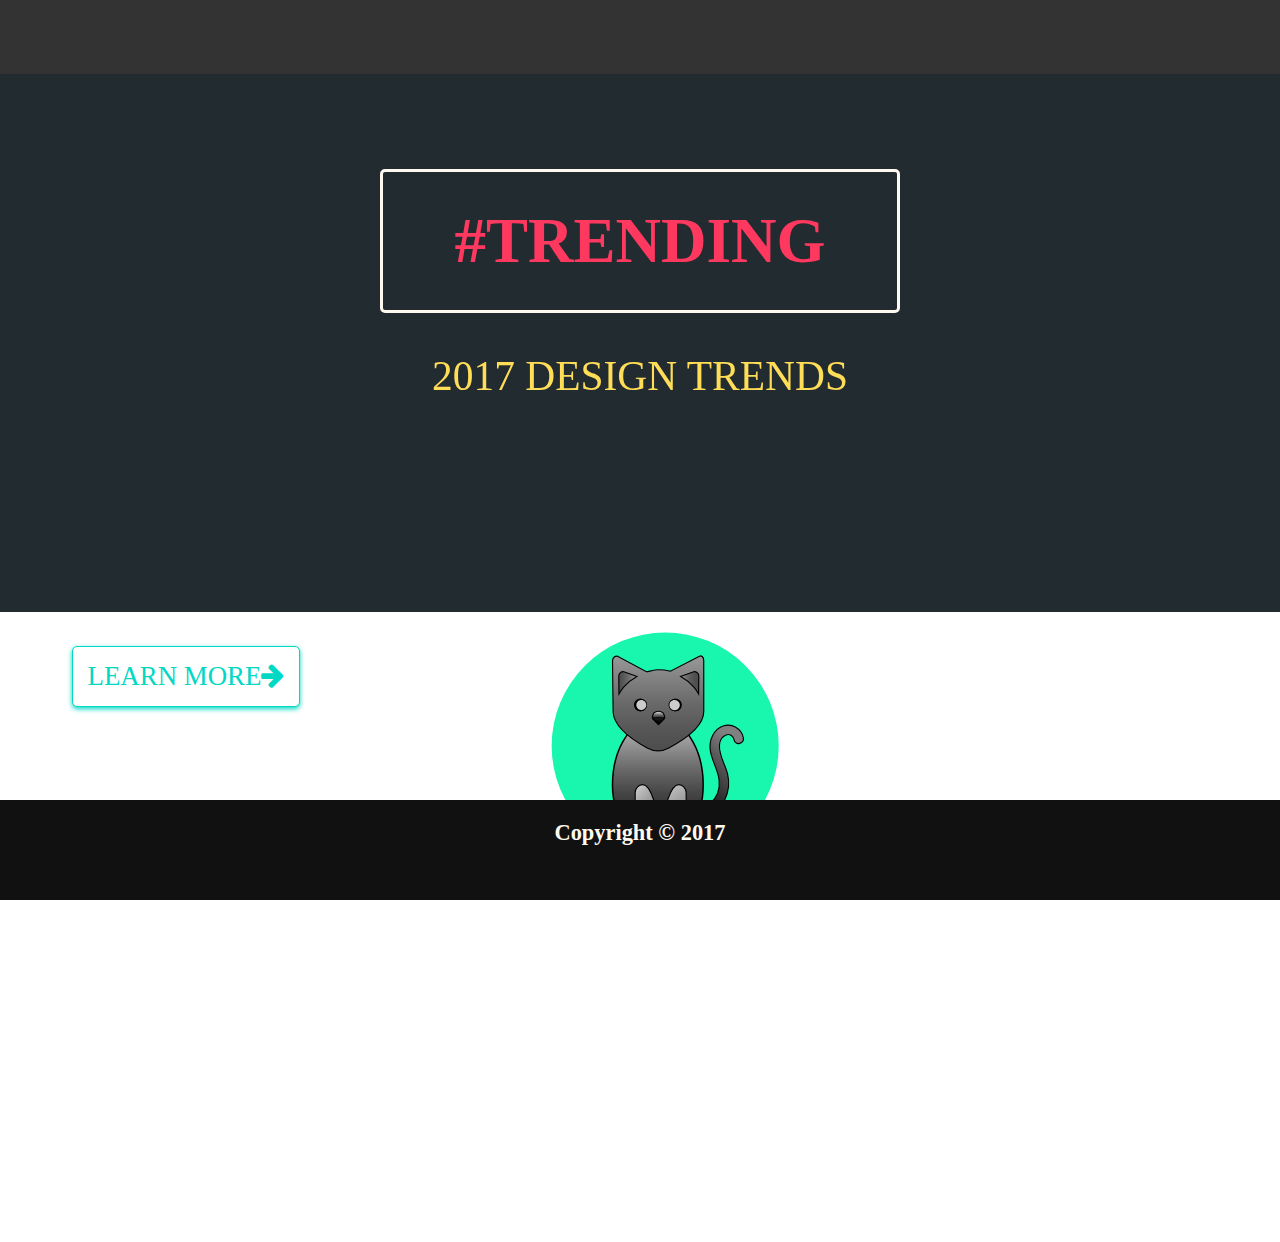
==== index1.html @ 772eaa4a "add" ====
<!DOCTYPE html>
<html lang="en">
<head>
    <meta charset="UTF-8">
    <title>Cassini - Jumotron</title>
    <meta name="description" content="">
    <meta name="author" content="">
    <meta name="viewport" content="width=device-width, initial-scale=1">
      <!-- Cassini Core/Jumbotron CSS -->
    <link rel="stylesheet" href="./css/cassiniJumbotron.css">
    <link rel="stylesheet" href="./css/styles.css">
    <script src="https://code.jquery.com/jquery-3.2.1.min.js"></script>
    <script src="js/responsive_nav.js"></script>
    <script src="js/sticky_nav.js"></script>
</head>
<body>

<!-----CASSINI JUMBOTRON HEADING------>
<div class="grid">
<div class="jumbotron-container">
<div class="cassini-jumbotron">
<h1>#trending</h1>
<p>2017 Design Trends</p>

</div>
</div>
<!-----END CASSINI JUMBOTRON HEADING------>

<!-----CASSINI JUMBOTRON CONTENT------>
<div class="jumbo-wrapper">
<div class="jumbo-content">
  <p><a class="btn_jumbo" href="index.html">Learn more<i class="fa fa-arrow-right" aria-hidden="true"></i></a></p>
</div> 
</div>
</div> 
</div>
<div class="grid">
<footer class="jumbotron-footer">
<p>Copyright &copy; 2017 </p>
</footer>   
</div>
</div>    
</body>
</html>
---- css/cassiniJumbotron.css ----
/* TABLE OF CONTENTS---
FORM
HELPER CLASSES
JUMBOTRON
CASSINI TOOLTIP
FONT AWESOME
----------------*/


/**********************************\
        Grid Styling Start
\**********************************/


html{
    box-sizing: border-box;
}
*,
*:before,
*:after{
    box-sizing: inherit;
}

a{
    text-decoration:none;

}


/* grid base size */
.grid{
    max-width: 100%;
    margin-right: auto;
    margin-left: auto;
}

/* column base styling */
.grid-element{
    margin-right: 10px;
    margin-left: 10px;
    margin-top: 10px;
    float: left;
    padding: 15px;
    width: calc((100% - 20px * 1) / 1);
}

.grid-element:last-child{
    margin-right: 10px;
    float:right;
}
.grid:after{
    display:table;
    clear: both;
    content: '';
}
.one-col-grid .grid-element,
.two-col-grid .grid-element,
.three-col-grid .grid-element,
.four-col-grid .grid-element,
.five-col-grid .grid-element,
.six-col-grid .grid-element,
.seven-col-grid .grid-element,
.eight-col-grid .grid-element,
.nine-col-grid .grid-element,
.ten-col-grid .grid-element,
.eleven-col-grid .grid-element,
.twelve-col-grid .grid-element{
    width: calc((100% - 20px * 1) / 1);
}
/*span shared styling*/
.span-1,
.span-2,
.span-3,
.span-4,
.span-5,
.span-6,
.span-7,
.span-8,
.span-9,
.span-10,
.span-11,
.span-12{
    margin-right: 2px;
    margin-left: 5px;
    margin-top: 10px;
    float:left;
}


.span-1{
    width: 7.1%;

}
.span-2{
    width: 15.4%;
}
.span-3{
    width: 23.8%;

}
.span-4{
    width: 32.1%;
}
.span-5{
    width:40.4% ;
}
.span-6{
    width: 48.8%;
}
.span-7{
    width: 57.1%;
}
.span-8{
    width: 65.4%;
}
.span-9{
    width: 73.8%;
}
.span-10{
    width: 82.1%;
}
.span-11{
    width: 90.4%;
}
.span-12{
    width: 98.8%;
}


/* medium phone device */
@media screen and (min-width: 480px ){
    .one-col-grid .grid-element{
        width: calc((100% - 20px * 1) / 1);

    }

    .two-col-grid .grid-element{
        width: calc((100% - 20px * 2) / 2);

    }
    .three-col-grid .grid-element,
    .four-col-grid .grid-element,
    .five-col-grid .grid-element,
    .six-col-grid .grid-element,
    .seven-col-grid .grid-element,
    .eight-col-grid .grid-element,
    .nine-col-grid .grid-element,
    .ten-col-grid .grid-element,
    .eleven-col-grid .grid-element,
    .twelve-col-grid .grid-element
    {
        width: calc((100% - 20px * 3) / 3);
    }

}

 /*tablet/ phone landscape */
@media screen and (min-width: 720px ) {
    .one-col-grid .grid-element {
        width: calc((100% - 20px * 1) / 1);

    }

    .two-col-grid .grid-element {
        width: calc((100% - 20px * 2) / 2);

    }

    .three-col-grid .grid-element {
        width: calc((100% - 20px * 3) / 3);
    }

    .four-col-grid .grid-element {
        width: calc((100% - 20px * 4) / 4);
    }

    .five-col-grid .grid-element {
        width: calc((100% - 20px * 5) / 5);
    }

    .six-col-grid .grid-element,
    .seven-col-grid .grid-element,
    .eight-col-grid .grid-element,
    .nine-col-grid .grid-element,
    .ten-col-grid .grid-element,
    .eleven-col-grid .grid-element,
    .twelve-col-grid .grid-element {
        width: calc((100% - 20px * 6) / 6);
    }
}


/*Laptop/ tablet landscape */
@media screen and (min-width: 1024px ){
    .one-col-grid .grid-element{
        width: calc((100% - 20px * 1) / 1);
    }
    .two-col-grid .grid-element{
        width: calc((100% - 20px * 2) / 2);
    }
    .three-col-grid .grid-element{
        width: calc((100% - 20px * 3) / 3);
    }
    .four-col-grid .grid-element{
        width: calc((100% - 20px * 4) / 4);
    }
    .five-col-grid .grid-element{
        width: calc((100% - 20px * 5) / 5);
    }
    .six-col-grid .grid-element{
        width: calc((100% - 20px * 6) / 6);
    }
    .seven-col-grid .grid-element{
        width: calc((100% - 20px * 7) / 7);
    }
    .eight-col-grid .grid-element{
        width: calc((100% - 20px * 8) / 8);
    }
    .nine-col-grid .grid-element,
    .ten-col-grid .grid-element,
    .eleven-col-grid .grid-element,
    .twelve-col-grid .grid-element
    {
        width: calc((100% - 20px * 9) / 9);
    }
}

/* desktop */
@media screen and (min-width: 1200px ){
    .one-col-grid .grid-element{
        width: calc((100% - 20px * 1) / 1);
    }
    .two-col-grid .grid-element{
        width: calc((100% - 20px * 2) / 2);
    }
    .three-col-grid .grid-element{
        width: calc((100% - 20px * 3) / 3);
    }
    .four-col-grid .grid-element{
        width: calc((100% - 20px * 4) / 4);
    }
    .five-col-grid .grid-element{
        width: calc((100% - 20px * 5) / 5);
    }
    .six-col-grid .grid-element{
        width: calc((100% - 20px * 6) / 6);
    }
    .seven-col-grid .grid-element{
        width: calc((100% - 20px * 7) / 7);
    }
    .eight-col-grid .grid-element{
        width: calc((100% - 20px * 8) / 8);
    }
    .nine-col-grid .grid-element{
        width: calc((100% - 20px * 9) / 9);
    }
    .ten-col-grid .grid-element{
        width: calc((100% - 20px * 10) / 10);
    }
    .eleven-col-grid .grid-element{
        width: calc((100% - 20px * 11) / 11);
    }
    .twelve-col-grid .grid-element{
        width: calc((100% - 20px * 12) / 12);
    }
}
/************************************\

          CSS Components Styling
          -Navigation

\************************************/




/************************************\
      ***Navigation Styling***
\************************************/
.nav-bar {
    height: 60px;
    width: 100%;
    overflow:hidden;
}
.responsive-logo{
    left: 0;
    position:relative;
    max-width: 100px;
    max-height: 50px;
    margin: 5px 10px 0 10px;
    float:left;

}
.nav-bar > ul{
    height:inherit;
    width: 100%;
    background-color: rgba(255, 255, 255, .8);
    box-shadow: 0px 1px 15px  1px #c9c9c9;


}

.nav-bar > ul > li > a{
    padding: 20px 15px;

}
.nav-bar > ul > li > a{
    color: #333;
    display:block;
}
.nav-bar > ul > li:hover{
    background-color: rgba(201, 201, 201, .8) !important;
    color: #333;

    margin-top: 0;

}
/*hide icon for desktop view*/
.nav-bar a.icon {
    display:none;
}
/*styling for fixed nav*/
.fixed-nav{
    display:block;
    position:fixed;
    top: 0;
    width: 100%;
}
/*center horizontal navigation*/
.nav-bar > ul.center{
    text-align: center;

}
.nav-bar > ul.center > li{
    float: none;


}
.nav-bar > ul.center > li > a{
    display:inline-block;
    padding: 15px ;

}
/**dropdown**/
.dropdown-content {
    display: none;
    position: absolute;
    background-color:inherit;
    min-width: 160px;
    box-shadow: 0px 8px 16px 0px rgba(0,0,0,0.2);
    z-index: 100;
}

.dropdown-content a {
    float: none;
    color: black;
    padding: 10px 15px;
    text-decoration: none;
    display: block !important;
    text-align: left;
}

.dropdown-content a:hover {
    background-color: #fff;
}

.dropdown:hover .dropdown-content {
    display: block;
}
/****dropdown8***/



/**** Dark Theme Option ***/
.nav-bar > ul.dark > li > a{
    color: #fff;
}

.nav-bar > ul.dark {
    background-color: rgba(51, 51, 51, 0.8);
}
.nav-bar > ul.dark > li:hover {
    background-color: rgba(0, 0, 0, 0.7);
    color: #888888;
}
.nav-bar > ul.dark > li > .dropdown-content a:hover {
    background-color: rgba(51, 51, 51, 0.8);
}
.nav-bar > ul.dark > li > .dropdown-content a {

    color: #fff;
}

/**** Neon theme option ****/
.nav-bar > ul.neon > li > a{
    color: #fff;
}
.nav-bar > ul.neon {
    background-color: rgba(103, 200, 255, 0.8);
    box-shadow: 0px 1px 15px  1px #e2e;
}
.nav-bar > ul.neon > li:hover {
    background-color: rgba(238, 34, 238, 0.9);
    box-shadow: 0px 10px 15px  1px #67C8FF;
}

.neon .dropdown-content a{
    background-color: #red;
    color: #fff;
}
.neon .dropdown-content a:hover{
    background-color: rgba(103, 200, 255, 1);
}
/*left horizontal navigation*/
.nav-bar > ul > li
{

    display:inline-block;
    float:left;
}


@media screen and (max-width: 780px) {
    .nav-bar > ul > li{display: none;}
    .nav-bar a.icon{
        display: block;
        position: absolute;
        top:0;
        right:1.4em;
        padding: 15px 15px 0 0;
        font-size: 1.5em;
        color: #373838;
    }
    /*styling for mobile dark theme */
    .nav-bar .dark a.icon{
        color: #c9c9c9;
    }
    /*styling for neon theme*/
    .nav-bar .neon a.icon{
        color:red;

    }
}
@media screen and (max-width: 780px) {

    body{
        margin-top: 3em;
    }
    /*fixed menu for mobile*/
    .nav-bar{
        position:fixed;
        width:100%;
        top:0;
    }

    .nav-bar.responsive {overflow:visible;}
    .nav-bar.responsive a.icon {
        position: absolute;
        right: 1.4em;
        top: 0;
    }
    .nav-bar > ul > li{
        width: 100%;
    }
    .nav-bar.responsive > ul > li {
        background-color: inherit;
        float: left;
        display: block;
        text-align: left;
    }
    .responsive .dropdown-content{
        margin-left: 10em;
        margin-top: -3.1em;
    }
}

/*-------------FORMS--------------------------------*/
@font-face {
font-family: 'Roboto';
font-style: normal;
font-weight: 400;
src: local('Roboto'), local('Roboto-Regular'), url(https://fonts.gstatic.com/s/roboto/v16/ek4gzZ-GeXAPcSbHtCeQI_esZW2xOQ-xsNqO47m55DA.woff2) format('woff2');
unicode-range: U+0460-052F, U+20B4, U+2DE0-2DFF, U+A640-A69F;
}

body {
font-family: 'Roboto', sans-serif;
margin: 0;
padding-bottom: 30px;
}

/*-----Form Elements------*/
fieldset {
  display: block;
  min-width: 0;
  padding: 1.25em 2em;
  margin: 3em 0 2em;
  border: 0;
  background-color: #f7f7f7;
  border: 0.1em solid #d1d1d1;
  border-radius: 4px;
}

fieldset[disabled] {
  background-color: #e0dcdc;
  opacity: 1;
}
legend {
    display: block;
    font-weight: 700;
    color: #373838;
    font-size: 1.15em;
}
label {
    font-weight: 600;
    display: inline-block;
    margin:0 0 0.25em;
    vertical-align: middle;
    cursor: pointer;
    color: #373838;
}

.label-inline {
    text-align: right;
    padding: 0.6em .5em;
    margin-bottom: 1em;
    display: inline-block;
}

input[type="text"],
input[type="email"],
input[type="tel"],
input[type="password"],
input[type="number"],
input[type="search"],
input[type="color"],
input[type="date"],
input[type="datetime-local"],
input[type="month"],
input[type="time"],
input[type="date"],
input[type="url"],
select {
    display: inline-block;
    height: 45px;
    vertical-align: middle;
    background-color: transparent;
    border: 1px solid #c9c9c9;
    border-radius: 5px;
    box-shadow: 0px 1.5px 1.5px #d6d4d4;
    padding: .95em;
    margin-bottom: 1em;
    font-size: 0.85em;
}

option {
    font-weight: normal;
    font-family: inherit;
    display: block;
    white-space: pre;
    min-height: 1.3em;
    padding: 1px 3px 2px;
}

textarea {
    height: 90px;
    overflow: auto;
    resize: none;
    max-width: none;
    background-color: transparent;
    border: 1px solid #c9c9c9;
    border-radius: 5px;
    box-shadow: 0px 1.5px 1.5px #d6d4d4;
}
textarea.resize {
    resize: both;
}

textarea.sm {
    height: 65px;
    padding: .75em;
}

input[type="text"].sm,
input[type="email"].sm,
input[type="tel"].sm,
input[type="password"].sm,
input[type="number"].sm,
input[type="search"].sm,
input[type="color"].sm,
input[type="date"].sm,
input[type="datetime-local"].sm,
input[type="month"].sm,
input[type="time"].sm,
input[type="date"].sm,
input[type="url"].sm,
select.sm {
    height: 38px;
    padding: .75em;
}

input[type="text"]:focus,input[type="text"]:hover,
input[type="email"]:focus,input[type="email"]:hover,
input[type="tel"]:focus,input[type="tel"]:hover,
input[type="password"]:focus,input[type="password"]:hover,
input[type="number"]:focus,input[type="number"]:hover,
input[type="search"]:focus,input[type="search"]:hover,
input[type="color"]:focus,input[type="color"]:hover,
input[type="date"]:focus,input[type="date"]:hover,
input[type="datetime-local"]:focus,input[type="datetime-local"]:hover,
input[type="month"]:focus,input[type="month"]:hover,
input[type="time"]:focus,input[type="time"]:hover,
input[type="date"]:focus,input[type="date"]:hover,
input[type="url"]:focus,input[type="url"]:hover,
textarea:focus,textarea:hover,
select:focus,select:hover {
  border: 1.15px solid #02d8c3;
  box-shadow: 0px 1px 1px #02d8c3;
}

/*----Checkbox and Radio Buttons-----*/
.check-group {
  margin-bottom: 0.5em;
}
input[type=checkbox] {
    box-sizing: content-box;
}
input[type=checkbox],
input[type=radio]{
  width     : 3em;
  margin    : 0;
  padding   : 0;
  font-size : 1em;
  opacity   : 0;
}

input[type=checkbox]: + label,
input[type=radio   ]: + label{
  display      : inline-block;
  line-height  : 1.5em;
}

input[type=checkbox] + label > span,
input[type=radio   ] + label > span{
  display          : inline-block;
  width            : 1.5em;
  height           : 1.5em;
  margin           : 0.25em 0.5em 0.15em 0.15em;
  border           : 0.0625em solid #a5a5a5;
  border-radius    : 0.25em;
  background       : #eee;
  background-image : linear-gradient(rgb(240,240,240),rgb(224,224,224));
  vertical-align   : middle;
}

input[type=checkbox]:checked + label > span,
input[type=radio   ]:checked + label > span{
  background-image :         linear-gradient(rgb(224,224,224),rgb(240,240,240));
}

input[type=checkbox]:checked + label > span:before{
  content     : '✓';
  display     : inline-block;
  width       : 1.35em;
  color       : #00d1b2;
  font-size   : 0.975em;
  line-height : 1.5em;
  text-align  : center;
  text-shadow : 0 0 0.082em #00d1b2;
  font-weight : 600;
}

input[type=radio]:checked +  label > span > span{
  display : inline-block;
  width: 0.95em;
  height: 0.95em;
  margin-left: 0.25em;
  margin-top: 0.25em;
  border: 0.0625em solid #00d1b2;
  border-radius: 0.125em;
  background: #02d8c3;
}

/*----End Checkbox and Radio Buttons-----*/

/*----Custom Buttons-----*/
input[type="button"].cassini-btn,
input[type="reset"].cassini-btn,
input[type="submit"].cassini-btn {
  display: inline-block;
  min-height: 40px;
  padding: 1em 2.5em;
  color: #373838;
  text-align: center;
  font-weight: 700;
  text-transform: uppercase;
  text-decoration: none;
  background:#fff;
  border:1.75px solid #02d8c3;
  box-shadow: 0px 0.75px 0.75px #02d8c3;
  border-radius:5px;
  cursor: pointer;
}

div.grid input.cassini-btn {
    margin-left: 17%;
}

input[type='file'] {
 display: block;
 margin: 0 0 1em;
 padding: 1em 0;
 font-family: inherit;
 font-size: 100%;
}

input[type="submit"].cassini-btn:hover,
input[type="submit"].cassini-btn:focus,
input[type="reset"].cassini-btn:hover,
input[type="reset"].cassini-btn:focus,
input[type="button"].cassini-btn:hover,
input[type="button"].cassini-btn:focus
{
    box-shadow: 0px 2px 5px #02d8c3;
    color: #fff;
    background: #02d8c3;
}

/*----End Custom Buttons-----*/
@media screen and (max-width: 320px ){
label {
    display: block;
    margin: 0;
    padding: 0;
    float: left;
    }
.label-inline {
        text-align: left;
    }
    
div.grid label.span-2.label-inline, label.span-1.label-inline {
        margin-top: 0;
        margin-bottom: 0;
        margin-right: 15%;
    }
fieldset, fieldset.span-7 {
        width: 100%;
    }
div.grid input.cassini-btn {
    margin-left: 3%;
}
    
input[type=checkbox], input[type=radio] {
    margin: -0.95em;
}
    
select.span-3, select.span-2.sm {
        margin-top: 0;
    }
input[type="text"],
input[type="email"],
input[type="tel"],
input[type="password"],
input[type="number"],
input[type="search"],
input[type="color"],
input[type="date"],
input[type="datetime-local"],
input[type="month"],
input[type="time"],
input[type="date"],
input[type="url"],
select { 
    display: block;
    width: 100%;
    margin-top: 0;
    }
select.span-3 {
        width: 100%;
    }
select.span-2 {
        width: 80%;
    }
textarea.span-3 {
width: 100%;
}
textarea.sm {
width: 80%;
}
textarea.resize {
width: 80%;
}
div.span-2  {
  width: 45%;
}
input[type=checkbox]: + label,
input[type=radio   ]: + label{
  line-height: 1em;
}
div.span-2 input[type=checkbox] + label > span, input[type=radio ] + label > span {
   width: 1.85em;
   height: 1.85em;
}

div.span-2 input[type=checkbox]:checked + label > span:before {
width: 1.25em;
font-size: 1.5em;
line-height: 1.15em;
}
    
div.span-2 input[type=radio]:checked + label > span > span {
    width: 1.15em;
    height: 1.15em;
    margin-left: 0.25em;
    margin-top: 0.25em;
}

div.span-3 {
    width: 50%;
}
 
div.span-3 input[type=checkbox] + label > span,
div.span-3 input[type=radio ] + label > span {
    width: 1.5em;
    height: 1.5em;
}
div.span-3 input[type=checkbox]:checked + label > span:before{
    font-size: 1.25em;
    line-height: 1em;
    }
    
div.span-3 input[type=radio]:checked + label > span > span {
    width: 1em;
    height: 1em;
    margin-left: 0.25em;
    margin-top: 0.25em;
}
    
div.span-1 {
        width: 95%;
    }
div.grid div.span-1 input.cassini-btn {
            margin-left: 28%;
    }
    
}


@media screen and (max-width: 480px ){
input[type=checkbox], input[type=radio] {
    margin: -0.65em;
} 
div.grid input.span-4 {
    width: 70%;
}
div.grid input.span-2.sm {
    width: 60%;
    margin-left: -6%;
}
div.grid input.span-2 {
    width: 68%;
}
div.grid label.span-2.label-inline {
  margin-right: 5%;      
}
div.grid label.span-1.label-inline {
  margin-right: 8%;      
}

fieldset.span-7 {
    width: 100%;
}
fieldset.span-7 label.span-2.label-inline {
    margin-left: -5%;
     margin-right: 8%;
}


div.grid input.cassini-btn {
margin-left: 20%;
}
select.span-3 {
        width: 72%;
    }
select.span-2,  textarea.span-3 {
    width: 65%;
    margin-right: 2%;
    }
textarea.span-3 {
      margin-left: 3%;  
    }
textarea.sm, textarea.resize {
    width: 50%;
    margin-left: 13.5%;
    }
    
div.span-2  {
  width: 45%;
}
    
div.span-2 input[type=checkbox] + label > span, input[type=radio ] + label > span {
   width: 1.85em;
   height: 1.85em;
}

div.span-2 input[type=checkbox]:checked + label > span:before {
width: 1.25em;
font-size: 1.5em;
line-height: 1.15em;
}

div.span-2 input[type=radio]:checked + label > span > span {
    width: 1.15em;
    height: 1.15em;
    margin-left: 0.25em;
    margin-top: 0.25em;
}

div.span-3 {
    width: 95%;
}
div.span-3 input[type=checkbox] + label > span,
div.span-3 input[type=radio ] + label > span {
    width: 1.5em;
    height: 1.5em;
}
div.span-3 input[type=checkbox]:checked + label > span:before{
    font-size: 1.25em;
    line-height: 1em;
    }
div.span-3 input[type=radio]:checked + label > span > span {
    width: 0.95em;
    height: 0.95em;
    margin-left: 0.25em;
    margin-top: 0.25em;
}

div.span-1 {
        width: 100%;
}
div.grid div.span-1 input.cassini-btn {
            margin-left: 30%;
}
    
}

@media screen and (max-width: 768px ) {
div.grid input.span-4 {
        width: 75%;
}
div.grid input.span-2.sm {
        width: 35%;
}
div.grid input.span-2 {
      width: 28%;  
}
fieldset.span-7 {
        width: 90%;
}
select.span-3 {
        width: 70%;
    }
select.span-2 {
        width: 50%;
    }
textarea.span-3 {
width: 55%;
}
textarea.sm, textarea.resize {
width: 35%;
}
div.span-3 {
width: 95%;
}
div.span-3 input[type=checkbox] + label > span,
div.span-3 input[type=radio ] + label > span {
    width: 1.5em;
    height: 1.5em;
}
div.span-3 input[type=checkbox]:checked + label > span:before{
    font-size: 1.25em;
    line-height: 1em;
    }
div.span-3 input[type=radio]:checked + label > span > span {
    width: 0.95em;
    height: 0.95em;
    margin-left: 0.25em;
    margin-top: 0.25em;
}
div.span-1 {
        margin-right: 12%;
    }
   
}
/*Laptop/ tablet landscape */
@media screen and (max-width: 1024px ){
div.span-1 {
        margin-right: 12%;
}
div.span-3 {
width: 95%;
}
div.span-3 input[type=checkbox] + label > span,
div.span-3 input[type=radio ] + label > span {
    width: 1.5em;
    height: 1.5em;
}
div.span-3 input[type=checkbox]:checked + label > span:before{
    font-size: 1.25em;
    line-height: 1em;
    }
div.span-3 input[type=radio]:checked + label > span > span {
    width: 0.95em;
    height: 0.95em;
    margin-left: 0.25em;
    margin-top: 0.25em;
}
   
}

@media screen and (max-width: 1280px ){
    
div.span-1 {
        margin-right: 12%;
    }  
div.span-3 {
width: 95%;
}
div.span-3 input[type=checkbox] + label > span,
div.span-3 input[type=radio ] + label > span {
    width: 1.5em;
    height: 1.5em;
}
div.span-3 input[type=checkbox]:checked + label > span:before{
    font-size: 1.25em;
    line-height: 1em;
    }
div.span-3 input[type=radio]:checked + label > span > span {
    width: 0.95em;
    height: 0.95em;
    margin-left: 0.25em;
    margin-top: 0.25em;
} 
    
}

/*-------------END MEDIA QUERIES--------------*/

/*----------HELPER CLASSES---------*/

.full-width  { 
    width: 100%; 
}
.full-height { 
    height: 100%; 
}

/*Float Classes*/
.float-left {
    float: left;
}

.float-right {
    float: left;
}

 .no-float{
    float: none;
}

/* Font Style Classes */
.text-bold {
    font-weight: bold; 
}
.text-regular {
    font-weight: normal;
}
.text-italic {
    font-style: italic;
}

/*Visibility Classes */
.element-hide {
    display: none;
}
.element-show {
    display: block;
}

/*List Class */
.list-none {
    padding: 0;
    list-style: none;
}

/*-------IMAGES------*/
.responsive-img {
    max-width:100%;
    height:auto;
}
img {
  border: 0;
  vertical-align: middle;
  display: inline-block;
}

/*----No-print Class----*/
.no-print {
    display: none;
}

/*-------END HELPER CLASSES ------------*/

/*------------CSS COMPONENT-------------*/

/*-------CASSINI - JUMBOTRON-------*/
.jumbo-nav {
    border-bottom: none;
    z-index: 4;
    position: fixed;
    overflow: visible;
}
.jumbotron-container {
  width: 100%;
  height: 60%;
  z-index: 1;
  overflow: hidden;
  top: 73.5px;
  left: 0;
  position: fixed;
  color: #eee;
  background-color: #222B30;
  box-shadow:  0 8px 6px -6px #ff3860;
}
.cassini-jumbotron {
    padding-top: 48px;
    padding-bottom: 48px;
    padding-right: 60px;
    padding-left: 60px;
    width: 50%;
    height: 50%;
    margin: 0 auto;
    position: absolute;
    top: 5px; 
    left: 0; 
    bottom: 0; 
    right: 0;
    text-align: center;
    text-transform: uppercase; 
}
.cassini-jumbotron h1 {
    color: #ff3860;
    font-size: 63px;
    font-weight: 700;
    border: 3px solid #fffaf0;
    padding: 0.6em 0.005em;
    border-radius: 5px;
    line-height: 1em;
  }
.cassini-jumbotron h1:hover {
box-shadow:  0 3px 3px 3px #02d8c3;
}
.cassini-jumbotron p {
  color: #ffdd57;
  margin-bottom: 1em;
  font-size: 1.85em;
  line-height: 1em;
  font-weight: 300;
  text-align: center;
}

.btn_jumbo {
    font-size: 1.2em;
    color: #02d8c3;
    font-weight: 500;
    display:inline-block;
    border:1px solid #02d8c3;
    border-radius:5px;
    background:#fff;
    box-shadow: 0 2px 5px #02d8c3;
    text-transform:uppercase;
    padding: 0.525em;
    text-align:center;
    cursor:pointer;
    text-decoration:none;
}

.btn_jumbo:hover,
.btn_jumbo:focus {
    color: #fff;
    background: #02d8c3;
    box-shadow: 1px 3px 5px #02d8c3;
}
.jumbo-wrapper {
    position: absolute;
    top: 68%;
    width: 100%;
    min-height: 70%;
    z-index: 2;
    background: white;
}

.jumbo-content {
    margin-left: 50px;
    padding: 0.5em 1em 1em;
}

.jumbo-content h2, .jumbo-content h3 {
    text-align: center;
}
.jumbo-content h2 {
    font-size: 2em;
}

.jumbo-content h3 {
    font-size: 1.5em;
}
.jumbo-wrapper input {
    text-align: center;
    margin-left: 35%;
    padding: 2.5em;
}

footer.jumbotron-footer {
    min-height: 50px;
    background: #111;
    z-index: 3;
    position: fixed;
    bottom: 0;
    width: 100%;
}
footer.jumbotron-footer p {
    margin-top: 20px;
    color: #fffaf0;
    text-align: center;
}

@media screen and (max-width: 320px) {
.jumbotron-container {
        height: 48%;
    }
.cassini-jumbotron {
    padding-top: 8px;
}
.cassini-jumbotron h1 { 
    box-sizing: border-box;
    border: none;
    margin-left: -78px;
    margin-top: 0;
    line-height: 0.25em;
    margin-bottom: 0;
    font-size: 45px;
}
.cassini-jumbotron p {
    font-size: 15px;
    margin: 0 -105px 15px;
}
.cassini-jumbotron a.btn_jumbo {
   width: 75%;
    padding: 7%;
}
.jumbo-wrapper {
         margin-bottom: 15%;
    }
.jumbo-content {
        margin-top: -15%;
    }
.jumbo-content h2 {
    font-size: 1.17em;
    margin-left: -22.55%;
}
.jumbo-content .span-4 {
    margin-top: -5%;
        margin-left: -15%;
        width: 100%;
}
.jumbo-content h3 {
    font-size: 1.15em;
}
}

@media screen and (max-width: 480px) {
.jumbotron-container {
    height: 55%;
} 
.cassini-jumbotron {
    padding-top: 2px;
}
.cassini-jumbotron h1 {
    margin-left: -28px;
    line-height: 1.55em;
    margin-bottom: 0;
    font-size: 35px;
    box-sizing: border-box;
}

.cassini-jumbotron p {
   font-size: 28px;
    margin: 15px -135px 10px;
}
.cassini-jumbotron a.btn_jumbo {
   width: 90%;
}
.jumbo-wrapper {
         margin-bottom: 10%;
}
.jumbo-content {
    margin-top: -5%;
}
.jumbo-content h2 {
    font-size: 1.75em;
    margin-left: -14%;
}
.jumbo-content .span-4 {
    margin-left: -8%;
    width: 95%;
}
    
}

@media screen and (max-width: 768px) {
  .cassini-jumbotron p {
   font-size: 28px;
   margin: 15px -135px 10px;
} 
.jumbo-content h3 {
    font-size: 1.25em;
}    
}
/*-----------END CASSINI - JUMBOTRON--------------*/

/*------------END CSS COMPONENT-------------*/

/*------------JQUERY PLUGIN-------------*/

/*------------CASSINI - TOOLTIP--------------*/
#cassiniTooltip_wrapper {
    display: none;
    min-width: 225px;
    height: 25px;
    margin: 8px;
    background: none repeat scroll 0 0 #00d1b2;
    border-radius: 4px 4px 4px 4px;
    color: #fff;
    font-size: 1em;
    font-weight: bold;
    line-height: 1.3;
    box-shadow: 0px 1.5px 1.5px #333;
    border:solid 5px #eee;
    padding: 1.5em;
    position: absolute;
    z-index: 999;
    font-family:'Roboto', sans-serif;
}
/*------------END CASSINI - TOOLTIP--------------*/

/*------------END JQUERY PLUGIN-------------*/

/* ---------------FONTS - FONT AWESOME--------- */
@font-face {
  font-family: 'FontAwesome';
  src: url('../fonts/fontawesome-webfont.eot?v=4.7.0');
  src: url('../fonts/fontawesome-webfont.eot?#iefix&v=4.7.0') format('embedded-opentype'), url('../fonts/fontawesome-webfont.woff2?v=4.7.0') format('woff2'), url('../fonts/fontawesome-webfont.woff?v=4.7.0') format('woff'), url('../fonts/fontawesome-webfont.ttf?v=4.7.0') format('truetype'), url('../fonts/fontawesome-webfont.svg?v=4.7.0#fontawesomeregular') format('svg');
  font-weight: normal;
  font-style: normal;
}
.fa {
  display: inline-block;
  font: normal normal normal 14px/1 FontAwesome;
  font-size: inherit;
  text-rendering: auto;
  -webkit-font-smoothing: antialiased;
  -moz-osx-font-smoothing: grayscale;
}
/* makes the font 33% larger relative to the icon container */
.fa-lg {
  font-size: 1.33333333em;
  line-height: 0.75em;
  vertical-align: -15%;
}
.fa-2x {
  font-size: 2em;
}
.fa-3x {
  font-size: 3em;
}
.fa-4x {
  font-size: 4em;
}
.fa-5x {
  font-size: 5em;
}
.fa-fw {
  width: 1.28571429em;
  text-align: center;
}
.fa-ul {
  padding-left: 0;
  margin-left: 2.14285714em;
  list-style-type: none;
}
.fa-ul > li {
  position: relative;
}
.fa-li {
  position: absolute;
  left: -2.14285714em;
  width: 2.14285714em;
  top: 0.14285714em;
  text-align: center;
}
.fa-li.fa-lg {
  left: -1.85714286em;
}
.fa-border {
  padding: .2em .25em .15em;
  border: solid 0.08em #eeeeee;
  border-radius: .1em;
}
.fa-pull-left {
  float: left;
}
.fa-pull-right {
  float: right;
}
.fa.fa-pull-left {
  margin-right: .3em;
}
.fa.fa-pull-right {
  margin-left: .3em;
}
/* Deprecated as of 4.4.0 */
.pull-right {
  float: right;
}
.pull-left {
  float: left;
}
.fa.pull-left {
  margin-right: .3em;
}
.fa.pull-right {
  margin-left: .3em;
}
.fa-spin {
  -webkit-animation: fa-spin 2s infinite linear;
  animation: fa-spin 2s infinite linear;
}
.fa-pulse {
  -webkit-animation: fa-spin 1s infinite steps(8);
  animation: fa-spin 1s infinite steps(8);
}
@-webkit-keyframes fa-spin {
  0% {
    -webkit-transform: rotate(0deg);
    transform: rotate(0deg);
  }
  100% {
    -webkit-transform: rotate(359deg);
    transform: rotate(359deg);
  }
}
@keyframes fa-spin {
  0% {
    -webkit-transform: rotate(0deg);
    transform: rotate(0deg);
  }
  100% {
    -webkit-transform: rotate(359deg);
    transform: rotate(359deg);
  }
}
.fa-rotate-90 {
  -ms-filter: "progid:DXImageTransform.Microsoft.BasicImage(rotation=1)";
  -webkit-transform: rotate(90deg);
  -ms-transform: rotate(90deg);
  transform: rotate(90deg);
}
.fa-rotate-180 {
  -ms-filter: "progid:DXImageTransform.Microsoft.BasicImage(rotation=2)";
  -webkit-transform: rotate(180deg);
  -ms-transform: rotate(180deg);
  transform: rotate(180deg);
}
.fa-rotate-270 {
  -ms-filter: "progid:DXImageTransform.Microsoft.BasicImage(rotation=3)";
  -webkit-transform: rotate(270deg);
  -ms-transform: rotate(270deg);
  transform: rotate(270deg);
}
.fa-flip-horizontal {
  -ms-filter: "progid:DXImageTransform.Microsoft.BasicImage(rotation=0, mirror=1)";
  -webkit-transform: scale(-1, 1);
  -ms-transform: scale(-1, 1);
  transform: scale(-1, 1);
}
.fa-flip-vertical {
  -ms-filter: "progid:DXImageTransform.Microsoft.BasicImage(rotation=2, mirror=1)";
  -webkit-transform: scale(1, -1);
  -ms-transform: scale(1, -1);
  transform: scale(1, -1);
}
:root .fa-rotate-90,
:root .fa-rotate-180,
:root .fa-rotate-270,
:root .fa-flip-horizontal,
:root .fa-flip-vertical {
  filter: none;
}
.fa-stack {
  position: relative;
  display: inline-block;
  width: 2em;
  height: 2em;
  line-height: 2em;
  vertical-align: middle;
}
.fa-stack-1x,
.fa-stack-2x {
  position: absolute;
  left: 0;
  width: 100%;
  text-align: center;
}
.fa-stack-1x {
  line-height: inherit;
}
.fa-stack-2x {
  font-size: 2em;
}
.fa-inverse {
  color: #ffffff;
}
/* Font Awesome uses the Unicode Private Use Area (PUA) to ensure screen
   readers do not read off random characters that represent icons */
.fa-glass:before {
  content: "\f000";
}
.fa-music:before {
  content: "\f001";
}
.fa-search:before {
  content: "\f002";
}
.fa-envelope-o:before {
  content: "\f003";
}
.fa-heart:before {
  content: "\f004";
}
.fa-star:before {
  content: "\f005";
}
.fa-star-o:before {
  content: "\f006";
}
.fa-user:before {
  content: "\f007";
}
.fa-film:before {
  content: "\f008";
}
.fa-th-large:before {
  content: "\f009";
}
.fa-th:before {
  content: "\f00a";
}
.fa-th-list:before {
  content: "\f00b";
}
.fa-check:before {
  content: "\f00c";
}
.fa-remove:before,
.fa-close:before,
.fa-times:before {
  content: "\f00d";
}
.fa-search-plus:before {
  content: "\f00e";
}
.fa-search-minus:before {
  content: "\f010";
}
.fa-power-off:before {
  content: "\f011";
}
.fa-signal:before {
  content: "\f012";
}
.fa-gear:before,
.fa-cog:before {
  content: "\f013";
}
.fa-trash-o:before {
  content: "\f014";
}
.fa-home:before {
  content: "\f015";
}
.fa-file-o:before {
  content: "\f016";
}
.fa-clock-o:before {
  content: "\f017";
}
.fa-road:before {
  content: "\f018";
}
.fa-download:before {
  content: "\f019";
}
.fa-arrow-circle-o-down:before {
  content: "\f01a";
}
.fa-arrow-circle-o-up:before {
  content: "\f01b";
}
.fa-inbox:before {
  content: "\f01c";
}
.fa-play-circle-o:before {
  content: "\f01d";
}
.fa-rotate-right:before,
.fa-repeat:before {
  content: "\f01e";
}
.fa-refresh:before {
  content: "\f021";
}
.fa-list-alt:before {
  content: "\f022";
}
.fa-lock:before {
  content: "\f023";
}
.fa-flag:before {
  content: "\f024";
}
.fa-headphones:before {
  content: "\f025";
}
.fa-volume-off:before {
  content: "\f026";
}
.fa-volume-down:before {
  content: "\f027";
}
.fa-volume-up:before {
  content: "\f028";
}
.fa-qrcode:before {
  content: "\f029";
}
.fa-barcode:before {
  content: "\f02a";
}
.fa-tag:before {
  content: "\f02b";
}
.fa-tags:before {
  content: "\f02c";
}
.fa-book:before {
  content: "\f02d";
}
.fa-bookmark:before {
  content: "\f02e";
}
.fa-print:before {
  content: "\f02f";
}
.fa-camera:before {
  content: "\f030";
}
.fa-font:before {
  content: "\f031";
}
.fa-bold:before {
  content: "\f032";
}
.fa-italic:before {
  content: "\f033";
}
.fa-text-height:before {
  content: "\f034";
}
.fa-text-width:before {
  content: "\f035";
}
.fa-align-left:before {
  content: "\f036";
}
.fa-align-center:before {
  content: "\f037";
}
.fa-align-right:before {
  content: "\f038";
}
.fa-align-justify:before {
  content: "\f039";
}
.fa-list:before {
  content: "\f03a";
}
.fa-dedent:before,
.fa-outdent:before {
  content: "\f03b";
}
.fa-indent:before {
  content: "\f03c";
}
.fa-video-camera:before {
  content: "\f03d";
}
.fa-photo:before,
.fa-image:before,
.fa-picture-o:before {
  content: "\f03e";
}
.fa-pencil:before {
  content: "\f040";
}
.fa-map-marker:before {
  content: "\f041";
}
.fa-adjust:before {
  content: "\f042";
}
.fa-tint:before {
  content: "\f043";
}
.fa-edit:before,
.fa-pencil-square-o:before {
  content: "\f044";
}
.fa-share-square-o:before {
  content: "\f045";
}
.fa-check-square-o:before {
  content: "\f046";
}
.fa-arrows:before {
  content: "\f047";
}
.fa-step-backward:before {
  content: "\f048";
}
.fa-fast-backward:before {
  content: "\f049";
}
.fa-backward:before {
  content: "\f04a";
}
.fa-play:before {
  content: "\f04b";
}
.fa-pause:before {
  content: "\f04c";
}
.fa-stop:before {
  content: "\f04d";
}
.fa-forward:before {
  content: "\f04e";
}
.fa-fast-forward:before {
  content: "\f050";
}
.fa-step-forward:before {
  content: "\f051";
}
.fa-eject:before {
  content: "\f052";
}
.fa-chevron-left:before {
  content: "\f053";
}
.fa-chevron-right:before {
  content: "\f054";
}
.fa-plus-circle:before {
  content: "\f055";
}
.fa-minus-circle:before {
  content: "\f056";
}
.fa-times-circle:before {
  content: "\f057";
}
.fa-check-circle:before {
  content: "\f058";
}
.fa-question-circle:before {
  content: "\f059";
}
.fa-info-circle:before {
  content: "\f05a";
}
.fa-crosshairs:before {
  content: "\f05b";
}
.fa-times-circle-o:before {
  content: "\f05c";
}
.fa-check-circle-o:before {
  content: "\f05d";
}
.fa-ban:before {
  content: "\f05e";
}
.fa-arrow-left:before {
  content: "\f060";
}
.fa-arrow-right:before {
  content: "\f061";
}
.fa-arrow-up:before {
  content: "\f062";
}
.fa-arrow-down:before {
  content: "\f063";
}
.fa-mail-forward:before,
.fa-share:before {
  content: "\f064";
}
.fa-expand:before {
  content: "\f065";
}
.fa-compress:before {
  content: "\f066";
}
.fa-plus:before {
  content: "\f067";
}
.fa-minus:before {
  content: "\f068";
}
.fa-asterisk:before {
  content: "\f069";
}
.fa-exclamation-circle:before {
  content: "\f06a";
}
.fa-gift:before {
  content: "\f06b";
}
.fa-leaf:before {
  content: "\f06c";
}
.fa-fire:before {
  content: "\f06d";
}
.fa-eye:before {
  content: "\f06e";
}
.fa-eye-slash:before {
  content: "\f070";
}
.fa-warning:before,
.fa-exclamation-triangle:before {
  content: "\f071";
}
.fa-plane:before {
  content: "\f072";
}
.fa-calendar:before {
  content: "\f073";
}
.fa-random:before {
  content: "\f074";
}
.fa-comment:before {
  content: "\f075";
}
.fa-magnet:before {
  content: "\f076";
}
.fa-chevron-up:before {
  content: "\f077";
}
.fa-chevron-down:before {
  content: "\f078";
}
.fa-retweet:before {
  content: "\f079";
}
.fa-shopping-cart:before {
  content: "\f07a";
}
.fa-folder:before {
  content: "\f07b";
}
.fa-folder-open:before {
  content: "\f07c";
}
.fa-arrows-v:before {
  content: "\f07d";
}
.fa-arrows-h:before {
  content: "\f07e";
}
.fa-bar-chart-o:before,
.fa-bar-chart:before {
  content: "\f080";
}
.fa-twitter-square:before {
  content: "\f081";
}
.fa-facebook-square:before {
  content: "\f082";
}
.fa-camera-retro:before {
  content: "\f083";
}
.fa-key:before {
  content: "\f084";
}
.fa-gears:before,
.fa-cogs:before {
  content: "\f085";
}
.fa-comments:before {
  content: "\f086";
}
.fa-thumbs-o-up:before {
  content: "\f087";
}
.fa-thumbs-o-down:before {
  content: "\f088";
}
.fa-star-half:before {
  content: "\f089";
}
.fa-heart-o:before {
  content: "\f08a";
}
.fa-sign-out:before {
  content: "\f08b";
}
.fa-linkedin-square:before {
  content: "\f08c";
}
.fa-thumb-tack:before {
  content: "\f08d";
}
.fa-external-link:before {
  content: "\f08e";
}
.fa-sign-in:before {
  content: "\f090";
}
.fa-trophy:before {
  content: "\f091";
}
.fa-github-square:before {
  content: "\f092";
}
.fa-upload:before {
  content: "\f093";
}
.fa-lemon-o:before {
  content: "\f094";
}
.fa-phone:before {
  content: "\f095";
}
.fa-square-o:before {
  content: "\f096";
}
.fa-bookmark-o:before {
  content: "\f097";
}
.fa-phone-square:before {
  content: "\f098";
}
.fa-twitter:before {
  content: "\f099";
}
.fa-facebook-f:before,
.fa-facebook:before {
  content: "\f09a";
}
.fa-github:before {
  content: "\f09b";
}
.fa-unlock:before {
  content: "\f09c";
}
.fa-credit-card:before {
  content: "\f09d";
}
.fa-feed:before,
.fa-rss:before {
  content: "\f09e";
}
.fa-hdd-o:before {
  content: "\f0a0";
}
.fa-bullhorn:before {
  content: "\f0a1";
}
.fa-bell:before {
  content: "\f0f3";
}
.fa-certificate:before {
  content: "\f0a3";
}
.fa-hand-o-right:before {
  content: "\f0a4";
}
.fa-hand-o-left:before {
  content: "\f0a5";
}
.fa-hand-o-up:before {
  content: "\f0a6";
}
.fa-hand-o-down:before {
  content: "\f0a7";
}
.fa-arrow-circle-left:before {
  content: "\f0a8";
}
.fa-arrow-circle-right:before {
  content: "\f0a9";
}
.fa-arrow-circle-up:before {
  content: "\f0aa";
}
.fa-arrow-circle-down:before {
  content: "\f0ab";
}
.fa-globe:before {
  content: "\f0ac";
}
.fa-wrench:before {
  content: "\f0ad";
}
.fa-tasks:before {
  content: "\f0ae";
}
.fa-filter:before {
  content: "\f0b0";
}
.fa-briefcase:before {
  content: "\f0b1";
}
.fa-arrows-alt:before {
  content: "\f0b2";
}
.fa-group:before,
.fa-users:before {
  content: "\f0c0";
}
.fa-chain:before,
.fa-link:before {
  content: "\f0c1";
}
.fa-cloud:before {
  content: "\f0c2";
}
.fa-flask:before {
  content: "\f0c3";
}
.fa-cut:before,
.fa-scissors:before {
  content: "\f0c4";
}
.fa-copy:before,
.fa-files-o:before {
  content: "\f0c5";
}
.fa-paperclip:before {
  content: "\f0c6";
}
.fa-save:before,
.fa-floppy-o:before {
  content: "\f0c7";
}
.fa-square:before {
  content: "\f0c8";
}
.fa-navicon:before,
.fa-reorder:before,
.fa-bars:before {
  content: "\f0c9";
}
.fa-list-ul:before {
  content: "\f0ca";
}
.fa-list-ol:before {
  content: "\f0cb";
}
.fa-strikethrough:before {
  content: "\f0cc";
}
.fa-underline:before {
  content: "\f0cd";
}
.fa-table:before {
  content: "\f0ce";
}
.fa-magic:before {
  content: "\f0d0";
}
.fa-truck:before {
  content: "\f0d1";
}
.fa-pinterest:before {
  content: "\f0d2";
}
.fa-pinterest-square:before {
  content: "\f0d3";
}
.fa-google-plus-square:before {
  content: "\f0d4";
}
.fa-google-plus:before {
  content: "\f0d5";
}
.fa-money:before {
  content: "\f0d6";
}
.fa-caret-down:before {
  content: "\f0d7";
}
.fa-caret-up:before {
  content: "\f0d8";
}
.fa-caret-left:before {
  content: "\f0d9";
}
.fa-caret-right:before {
  content: "\f0da";
}
.fa-columns:before {
  content: "\f0db";
}
.fa-unsorted:before,
.fa-sort:before {
  content: "\f0dc";
}
.fa-sort-down:before,
.fa-sort-desc:before {
  content: "\f0dd";
}
.fa-sort-up:before,
.fa-sort-asc:before {
  content: "\f0de";
}
.fa-envelope:before {
  content: "\f0e0";
}
.fa-linkedin:before {
  content: "\f0e1";
}
.fa-rotate-left:before,
.fa-undo:before {
  content: "\f0e2";
}
.fa-legal:before,
.fa-gavel:before {
  content: "\f0e3";
}
.fa-dashboard:before,
.fa-tachometer:before {
  content: "\f0e4";
}
.fa-comment-o:before {
  content: "\f0e5";
}
.fa-comments-o:before {
  content: "\f0e6";
}
.fa-flash:before,
.fa-bolt:before {
  content: "\f0e7";
}
.fa-sitemap:before {
  content: "\f0e8";
}
.fa-umbrella:before {
  content: "\f0e9";
}
.fa-paste:before,
.fa-clipboard:before {
  content: "\f0ea";
}
.fa-lightbulb-o:before {
  content: "\f0eb";
}
.fa-exchange:before {
  content: "\f0ec";
}
.fa-cloud-download:before {
  content: "\f0ed";
}
.fa-cloud-upload:before {
  content: "\f0ee";
}
.fa-user-md:before {
  content: "\f0f0";
}
.fa-stethoscope:before {
  content: "\f0f1";
}
.fa-suitcase:before {
  content: "\f0f2";
}
.fa-bell-o:before {
  content: "\f0a2";
}
.fa-coffee:before {
  content: "\f0f4";
}
.fa-cutlery:before {
  content: "\f0f5";
}
.fa-file-text-o:before {
  content: "\f0f6";
}
.fa-building-o:before {
  content: "\f0f7";
}
.fa-hospital-o:before {
  content: "\f0f8";
}
.fa-ambulance:before {
  content: "\f0f9";
}
.fa-medkit:before {
  content: "\f0fa";
}
.fa-fighter-jet:before {
  content: "\f0fb";
}
.fa-beer:before {
  content: "\f0fc";
}
.fa-h-square:before {
  content: "\f0fd";
}
.fa-plus-square:before {
  content: "\f0fe";
}
.fa-angle-double-left:before {
  content: "\f100";
}
.fa-angle-double-right:before {
  content: "\f101";
}
.fa-angle-double-up:before {
  content: "\f102";
}
.fa-angle-double-down:before {
  content: "\f103";
}
.fa-angle-left:before {
  content: "\f104";
}
.fa-angle-right:before {
  content: "\f105";
}
.fa-angle-up:before {
  content: "\f106";
}
.fa-angle-down:before {
  content: "\f107";
}
.fa-desktop:before {
  content: "\f108";
}
.fa-laptop:before {
  content: "\f109";
}
.fa-tablet:before {
  content: "\f10a";
}
.fa-mobile-phone:before,
.fa-mobile:before {
  content: "\f10b";
}
.fa-circle-o:before {
  content: "\f10c";
}
.fa-quote-left:before {
  content: "\f10d";
}
.fa-quote-right:before {
  content: "\f10e";
}
.fa-spinner:before {
  content: "\f110";
}
.fa-circle:before {
  content: "\f111";
}
.fa-mail-reply:before,
.fa-reply:before {
  content: "\f112";
}
.fa-github-alt:before {
  content: "\f113";
}
.fa-folder-o:before {
  content: "\f114";
}
.fa-folder-open-o:before {
  content: "\f115";
}
.fa-smile-o:before {
  content: "\f118";
}
.fa-frown-o:before {
  content: "\f119";
}
.fa-meh-o:before {
  content: "\f11a";
}
.fa-gamepad:before {
  content: "\f11b";
}
.fa-keyboard-o:before {
  content: "\f11c";
}
.fa-flag-o:before {
  content: "\f11d";
}
.fa-flag-checkered:before {
  content: "\f11e";
}
.fa-terminal:before {
  content: "\f120";
}
.fa-code:before {
  content: "\f121";
}
.fa-mail-reply-all:before,
.fa-reply-all:before {
  content: "\f122";
}
.fa-star-half-empty:before,
.fa-star-half-full:before,
.fa-star-half-o:before {
  content: "\f123";
}
.fa-location-arrow:before {
  content: "\f124";
}
.fa-crop:before {
  content: "\f125";
}
.fa-code-fork:before {
  content: "\f126";
}
.fa-unlink:before,
.fa-chain-broken:before {
  content: "\f127";
}
.fa-question:before {
  content: "\f128";
}
.fa-info:before {
  content: "\f129";
}
.fa-exclamation:before {
  content: "\f12a";
}
.fa-superscript:before {
  content: "\f12b";
}
.fa-subscript:before {
  content: "\f12c";
}
.fa-eraser:before {
  content: "\f12d";
}
.fa-puzzle-piece:before {
  content: "\f12e";
}
.fa-microphone:before {
  content: "\f130";
}
.fa-microphone-slash:before {
  content: "\f131";
}
.fa-shield:before {
  content: "\f132";
}
.fa-calendar-o:before {
  content: "\f133";
}
.fa-fire-extinguisher:before {
  content: "\f134";
}
.fa-rocket:before {
  content: "\f135";
}
.fa-maxcdn:before {
  content: "\f136";
}
.fa-chevron-circle-left:before {
  content: "\f137";
}
.fa-chevron-circle-right:before {
  content: "\f138";
}
.fa-chevron-circle-up:before {
  content: "\f139";
}
.fa-chevron-circle-down:before {
  content: "\f13a";
}
.fa-html5:before {
  content: "\f13b";
}
.fa-css3:before {
  content: "\f13c";
}
.fa-anchor:before {
  content: "\f13d";
}
.fa-unlock-alt:before {
  content: "\f13e";
}
.fa-bullseye:before {
  content: "\f140";
}
.fa-ellipsis-h:before {
  content: "\f141";
}
.fa-ellipsis-v:before {
  content: "\f142";
}
.fa-rss-square:before {
  content: "\f143";
}
.fa-play-circle:before {
  content: "\f144";
}
.fa-ticket:before {
  content: "\f145";
}
.fa-minus-square:before {
  content: "\f146";
}
.fa-minus-square-o:before {
  content: "\f147";
}
.fa-level-up:before {
  content: "\f148";
}
.fa-level-down:before {
  content: "\f149";
}
.fa-check-square:before {
  content: "\f14a";
}
.fa-pencil-square:before {
  content: "\f14b";
}
.fa-external-link-square:before {
  content: "\f14c";
}
.fa-share-square:before {
  content: "\f14d";
}
.fa-compass:before {
  content: "\f14e";
}
.fa-toggle-down:before,
.fa-caret-square-o-down:before {
  content: "\f150";
}
.fa-toggle-up:before,
.fa-caret-square-o-up:before {
  content: "\f151";
}
.fa-toggle-right:before,
.fa-caret-square-o-right:before {
  content: "\f152";
}
.fa-euro:before,
.fa-eur:before {
  content: "\f153";
}
.fa-gbp:before {
  content: "\f154";
}
.fa-dollar:before,
.fa-usd:before {
  content: "\f155";
}
.fa-rupee:before,
.fa-inr:before {
  content: "\f156";
}
.fa-cny:before,
.fa-rmb:before,
.fa-yen:before,
.fa-jpy:before {
  content: "\f157";
}
.fa-ruble:before,
.fa-rouble:before,
.fa-rub:before {
  content: "\f158";
}
.fa-won:before,
.fa-krw:before {
  content: "\f159";
}
.fa-bitcoin:before,
.fa-btc:before {
  content: "\f15a";
}
.fa-file:before {
  content: "\f15b";
}
.fa-file-text:before {
  content: "\f15c";
}
.fa-sort-alpha-asc:before {
  content: "\f15d";
}
.fa-sort-alpha-desc:before {
  content: "\f15e";
}
.fa-sort-amount-asc:before {
  content: "\f160";
}
.fa-sort-amount-desc:before {
  content: "\f161";
}
.fa-sort-numeric-asc:before {
  content: "\f162";
}
.fa-sort-numeric-desc:before {
  content: "\f163";
}
.fa-thumbs-up:before {
  content: "\f164";
}
.fa-thumbs-down:before {
  content: "\f165";
}
.fa-youtube-square:before {
  content: "\f166";
}
.fa-youtube:before {
  content: "\f167";
}
.fa-xing:before {
  content: "\f168";
}
.fa-xing-square:before {
  content: "\f169";
}
.fa-youtube-play:before {
  content: "\f16a";
}
.fa-dropbox:before {
  content: "\f16b";
}
.fa-stack-overflow:before {
  content: "\f16c";
}
.fa-instagram:before {
  content: "\f16d";
}
.fa-flickr:before {
  content: "\f16e";
}
.fa-adn:before {
  content: "\f170";
}
.fa-bitbucket:before {
  content: "\f171";
}
.fa-bitbucket-square:before {
  content: "\f172";
}
.fa-tumblr:before {
  content: "\f173";
}
.fa-tumblr-square:before {
  content: "\f174";
}
.fa-long-arrow-down:before {
  content: "\f175";
}
.fa-long-arrow-up:before {
  content: "\f176";
}
.fa-long-arrow-left:before {
  content: "\f177";
}
.fa-long-arrow-right:before {
  content: "\f178";
}
.fa-apple:before {
  content: "\f179";
}
.fa-windows:before {
  content: "\f17a";
}
.fa-android:before {
  content: "\f17b";
}
.fa-linux:before {
  content: "\f17c";
}
.fa-dribbble:before {
  content: "\f17d";
}
.fa-skype:before {
  content: "\f17e";
}
.fa-foursquare:before {
  content: "\f180";
}
.fa-trello:before {
  content: "\f181";
}
.fa-female:before {
  content: "\f182";
}
.fa-male:before {
  content: "\f183";
}
.fa-gittip:before,
.fa-gratipay:before {
  content: "\f184";
}
.fa-sun-o:before {
  content: "\f185";
}
.fa-moon-o:before {
  content: "\f186";
}
.fa-archive:before {
  content: "\f187";
}
.fa-bug:before {
  content: "\f188";
}
.fa-vk:before {
  content: "\f189";
}
.fa-weibo:before {
  content: "\f18a";
}
.fa-renren:before {
  content: "\f18b";
}
.fa-pagelines:before {
  content: "\f18c";
}
.fa-stack-exchange:before {
  content: "\f18d";
}
.fa-arrow-circle-o-right:before {
  content: "\f18e";
}
.fa-arrow-circle-o-left:before {
  content: "\f190";
}
.fa-toggle-left:before,
.fa-caret-square-o-left:before {
  content: "\f191";
}
.fa-dot-circle-o:before {
  content: "\f192";
}
.fa-wheelchair:before {
  content: "\f193";
}
.fa-vimeo-square:before {
  content: "\f194";
}
.fa-turkish-lira:before,
.fa-try:before {
  content: "\f195";
}
.fa-plus-square-o:before {
  content: "\f196";
}
.fa-space-shuttle:before {
  content: "\f197";
}
.fa-slack:before {
  content: "\f198";
}
.fa-envelope-square:before {
  content: "\f199";
}
.fa-wordpress:before {
  content: "\f19a";
}
.fa-openid:before {
  content: "\f19b";
}
.fa-institution:before,
.fa-bank:before,
.fa-university:before {
  content: "\f19c";
}
.fa-mortar-board:before,
.fa-graduation-cap:before {
  content: "\f19d";
}
.fa-yahoo:before {
  content: "\f19e";
}
.fa-google:before {
  content: "\f1a0";
}
.fa-reddit:before {
  content: "\f1a1";
}
.fa-reddit-square:before {
  content: "\f1a2";
}
.fa-stumbleupon-circle:before {
  content: "\f1a3";
}
.fa-stumbleupon:before {
  content: "\f1a4";
}
.fa-delicious:before {
  content: "\f1a5";
}
.fa-digg:before {
  content: "\f1a6";
}
.fa-pied-piper-pp:before {
  content: "\f1a7";
}
.fa-pied-piper-alt:before {
  content: "\f1a8";
}
.fa-drupal:before {
  content: "\f1a9";
}
.fa-joomla:before {
  content: "\f1aa";
}
.fa-language:before {
  content: "\f1ab";
}
.fa-fax:before {
  content: "\f1ac";
}
.fa-building:before {
  content: "\f1ad";
}
.fa-child:before {
  content: "\f1ae";
}
.fa-paw:before {
  content: "\f1b0";
}
.fa-spoon:before {
  content: "\f1b1";
}
.fa-cube:before {
  content: "\f1b2";
}
.fa-cubes:before {
  content: "\f1b3";
}
.fa-behance:before {
  content: "\f1b4";
}
.fa-behance-square:before {
  content: "\f1b5";
}
.fa-steam:before {
  content: "\f1b6";
}
.fa-steam-square:before {
  content: "\f1b7";
}
.fa-recycle:before {
  content: "\f1b8";
}
.fa-automobile:before,
.fa-car:before {
  content: "\f1b9";
}
.fa-cab:before,
.fa-taxi:before {
  content: "\f1ba";
}
.fa-tree:before {
  content: "\f1bb";
}
.fa-spotify:before {
  content: "\f1bc";
}
.fa-deviantart:before {
  content: "\f1bd";
}
.fa-soundcloud:before {
  content: "\f1be";
}
.fa-database:before {
  content: "\f1c0";
}
.fa-file-pdf-o:before {
  content: "\f1c1";
}
.fa-file-word-o:before {
  content: "\f1c2";
}
.fa-file-excel-o:before {
  content: "\f1c3";
}
.fa-file-powerpoint-o:before {
  content: "\f1c4";
}
.fa-file-photo-o:before,
.fa-file-picture-o:before,
.fa-file-image-o:before {
  content: "\f1c5";
}
.fa-file-zip-o:before,
.fa-file-archive-o:before {
  content: "\f1c6";
}
.fa-file-sound-o:before,
.fa-file-audio-o:before {
  content: "\f1c7";
}
.fa-file-movie-o:before,
.fa-file-video-o:before {
  content: "\f1c8";
}
.fa-file-code-o:before {
  content: "\f1c9";
}
.fa-vine:before {
  content: "\f1ca";
}
.fa-codepen:before {
  content: "\f1cb";
}
.fa-jsfiddle:before {
  content: "\f1cc";
}
.fa-life-bouy:before,
.fa-life-buoy:before,
.fa-life-saver:before,
.fa-support:before,
.fa-life-ring:before {
  content: "\f1cd";
}
.fa-circle-o-notch:before {
  content: "\f1ce";
}
.fa-ra:before,
.fa-resistance:before,
.fa-rebel:before {
  content: "\f1d0";
}
.fa-ge:before,
.fa-empire:before {
  content: "\f1d1";
}
.fa-git-square:before {
  content: "\f1d2";
}
.fa-git:before {
  content: "\f1d3";
}
.fa-y-combinator-square:before,
.fa-yc-square:before,
.fa-hacker-news:before {
  content: "\f1d4";
}
.fa-tencent-weibo:before {
  content: "\f1d5";
}
.fa-qq:before {
  content: "\f1d6";
}
.fa-wechat:before,
.fa-weixin:before {
  content: "\f1d7";
}
.fa-send:before,
.fa-paper-plane:before {
  content: "\f1d8";
}
.fa-send-o:before,
.fa-paper-plane-o:before {
  content: "\f1d9";
}
.fa-history:before {
  content: "\f1da";
}
.fa-circle-thin:before {
  content: "\f1db";
}
.fa-header:before {
  content: "\f1dc";
}
.fa-paragraph:before {
  content: "\f1dd";
}
.fa-sliders:before {
  content: "\f1de";
}
.fa-share-alt:before {
  content: "\f1e0";
}
.fa-share-alt-square:before {
  content: "\f1e1";
}
.fa-bomb:before {
  content: "\f1e2";
}
.fa-soccer-ball-o:before,
.fa-futbol-o:before {
  content: "\f1e3";
}
.fa-tty:before {
  content: "\f1e4";
}
.fa-binoculars:before {
  content: "\f1e5";
}
.fa-plug:before {
  content: "\f1e6";
}
.fa-slideshare:before {
  content: "\f1e7";
}
.fa-twitch:before {
  content: "\f1e8";
}
.fa-yelp:before {
  content: "\f1e9";
}
.fa-newspaper-o:before {
  content: "\f1ea";
}
.fa-wifi:before {
  content: "\f1eb";
}
.fa-calculator:before {
  content: "\f1ec";
}
.fa-paypal:before {
  content: "\f1ed";
}
.fa-google-wallet:before {
  content: "\f1ee";
}
.fa-cc-visa:before {
  content: "\f1f0";
}
.fa-cc-mastercard:before {
  content: "\f1f1";
}
.fa-cc-discover:before {
  content: "\f1f2";
}
.fa-cc-amex:before {
  content: "\f1f3";
}
.fa-cc-paypal:before {
  content: "\f1f4";
}
.fa-cc-stripe:before {
  content: "\f1f5";
}
.fa-bell-slash:before {
  content: "\f1f6";
}
.fa-bell-slash-o:before {
  content: "\f1f7";
}
.fa-trash:before {
  content: "\f1f8";
}
.fa-copyright:before {
  content: "\f1f9";
}
.fa-at:before {
  content: "\f1fa";
}
.fa-eyedropper:before {
  content: "\f1fb";
}
.fa-paint-brush:before {
  content: "\f1fc";
}
.fa-birthday-cake:before {
  content: "\f1fd";
}
.fa-area-chart:before {
  content: "\f1fe";
}
.fa-pie-chart:before {
  content: "\f200";
}
.fa-line-chart:before {
  content: "\f201";
}
.fa-lastfm:before {
  content: "\f202";
}
.fa-lastfm-square:before {
  content: "\f203";
}
.fa-toggle-off:before {
  content: "\f204";
}
.fa-toggle-on:before {
  content: "\f205";
}
.fa-bicycle:before {
  content: "\f206";
}
.fa-bus:before {
  content: "\f207";
}
.fa-ioxhost:before {
  content: "\f208";
}
.fa-angellist:before {
  content: "\f209";
}
.fa-cc:before {
  content: "\f20a";
}
.fa-shekel:before,
.fa-sheqel:before,
.fa-ils:before {
  content: "\f20b";
}
.fa-meanpath:before {
  content: "\f20c";
}
.fa-buysellads:before {
  content: "\f20d";
}
.fa-connectdevelop:before {
  content: "\f20e";
}
.fa-dashcube:before {
  content: "\f210";
}
.fa-forumbee:before {
  content: "\f211";
}
.fa-leanpub:before {
  content: "\f212";
}
.fa-sellsy:before {
  content: "\f213";
}
.fa-shirtsinbulk:before {
  content: "\f214";
}
.fa-simplybuilt:before {
  content: "\f215";
}
.fa-skyatlas:before {
  content: "\f216";
}
.fa-cart-plus:before {
  content: "\f217";
}
.fa-cart-arrow-down:before {
  content: "\f218";
}
.fa-diamond:before {
  content: "\f219";
}
.fa-ship:before {
  content: "\f21a";
}
.fa-user-secret:before {
  content: "\f21b";
}
.fa-motorcycle:before {
  content: "\f21c";
}
.fa-street-view:before {
  content: "\f21d";
}
.fa-heartbeat:before {
  content: "\f21e";
}
.fa-venus:before {
  content: "\f221";
}
.fa-mars:before {
  content: "\f222";
}
.fa-mercury:before {
  content: "\f223";
}
.fa-intersex:before,
.fa-transgender:before {
  content: "\f224";
}
.fa-transgender-alt:before {
  content: "\f225";
}
.fa-venus-double:before {
  content: "\f226";
}
.fa-mars-double:before {
  content: "\f227";
}
.fa-venus-mars:before {
  content: "\f228";
}
.fa-mars-stroke:before {
  content: "\f229";
}
.fa-mars-stroke-v:before {
  content: "\f22a";
}
.fa-mars-stroke-h:before {
  content: "\f22b";
}
.fa-neuter:before {
  content: "\f22c";
}
.fa-genderless:before {
  content: "\f22d";
}
.fa-facebook-official:before {
  content: "\f230";
}
.fa-pinterest-p:before {
  content: "\f231";
}
.fa-whatsapp:before {
  content: "\f232";
}
.fa-server:before {
  content: "\f233";
}
.fa-user-plus:before {
  content: "\f234";
}
.fa-user-times:before {
  content: "\f235";
}
.fa-hotel:before,
.fa-bed:before {
  content: "\f236";
}
.fa-viacoin:before {
  content: "\f237";
}
.fa-train:before {
  content: "\f238";
}
.fa-subway:before {
  content: "\f239";
}
.fa-medium:before {
  content: "\f23a";
}
.fa-yc:before,
.fa-y-combinator:before {
  content: "\f23b";
}
.fa-optin-monster:before {
  content: "\f23c";
}
.fa-opencart:before {
  content: "\f23d";
}
.fa-expeditedssl:before {
  content: "\f23e";
}
.fa-battery-4:before,
.fa-battery:before,
.fa-battery-full:before {
  content: "\f240";
}
.fa-battery-3:before,
.fa-battery-three-quarters:before {
  content: "\f241";
}
.fa-battery-2:before,
.fa-battery-half:before {
  content: "\f242";
}
.fa-battery-1:before,
.fa-battery-quarter:before {
  content: "\f243";
}
.fa-battery-0:before,
.fa-battery-empty:before {
  content: "\f244";
}
.fa-mouse-pointer:before {
  content: "\f245";
}
.fa-i-cursor:before {
  content: "\f246";
}
.fa-object-group:before {
  content: "\f247";
}
.fa-object-ungroup:before {
  content: "\f248";
}
.fa-sticky-note:before {
  content: "\f249";
}
.fa-sticky-note-o:before {
  content: "\f24a";
}
.fa-cc-jcb:before {
  content: "\f24b";
}
.fa-cc-diners-club:before {
  content: "\f24c";
}
.fa-clone:before {
  content: "\f24d";
}
.fa-balance-scale:before {
  content: "\f24e";
}
.fa-hourglass-o:before {
  content: "\f250";
}
.fa-hourglass-1:before,
.fa-hourglass-start:before {
  content: "\f251";
}
.fa-hourglass-2:before,
.fa-hourglass-half:before {
  content: "\f252";
}
.fa-hourglass-3:before,
.fa-hourglass-end:before {
  content: "\f253";
}
.fa-hourglass:before {
  content: "\f254";
}
.fa-hand-grab-o:before,
.fa-hand-rock-o:before {
  content: "\f255";
}
.fa-hand-stop-o:before,
.fa-hand-paper-o:before {
  content: "\f256";
}
.fa-hand-scissors-o:before {
  content: "\f257";
}
.fa-hand-lizard-o:before {
  content: "\f258";
}
.fa-hand-spock-o:before {
  content: "\f259";
}
.fa-hand-pointer-o:before {
  content: "\f25a";
}
.fa-hand-peace-o:before {
  content: "\f25b";
}
.fa-trademark:before {
  content: "\f25c";
}
.fa-registered:before {
  content: "\f25d";
}
.fa-creative-commons:before {
  content: "\f25e";
}
.fa-gg:before {
  content: "\f260";
}
.fa-gg-circle:before {
  content: "\f261";
}
.fa-tripadvisor:before {
  content: "\f262";
}
.fa-odnoklassniki:before {
  content: "\f263";
}
.fa-odnoklassniki-square:before {
  content: "\f264";
}
.fa-get-pocket:before {
  content: "\f265";
}
.fa-wikipedia-w:before {
  content: "\f266";
}
.fa-safari:before {
  content: "\f267";
}
.fa-chrome:before {
  content: "\f268";
}
.fa-firefox:before {
  content: "\f269";
}
.fa-opera:before {
  content: "\f26a";
}
.fa-internet-explorer:before {
  content: "\f26b";
}
.fa-tv:before,
.fa-television:before {
  content: "\f26c";
}
.fa-contao:before {
  content: "\f26d";
}
.fa-500px:before {
  content: "\f26e";
}
.fa-amazon:before {
  content: "\f270";
}
.fa-calendar-plus-o:before {
  content: "\f271";
}
.fa-calendar-minus-o:before {
  content: "\f272";
}
.fa-calendar-times-o:before {
  content: "\f273";
}
.fa-calendar-check-o:before {
  content: "\f274";
}
.fa-industry:before {
  content: "\f275";
}
.fa-map-pin:before {
  content: "\f276";
}
.fa-map-signs:before {
  content: "\f277";
}
.fa-map-o:before {
  content: "\f278";
}
.fa-map:before {
  content: "\f279";
}
.fa-commenting:before {
  content: "\f27a";
}
.fa-commenting-o:before {
  content: "\f27b";
}
.fa-houzz:before {
  content: "\f27c";
}
.fa-vimeo:before {
  content: "\f27d";
}
.fa-black-tie:before {
  content: "\f27e";
}
.fa-fonticons:before {
  content: "\f280";
}
.fa-reddit-alien:before {
  content: "\f281";
}
.fa-edge:before {
  content: "\f282";
}
.fa-credit-card-alt:before {
  content: "\f283";
}
.fa-codiepie:before {
  content: "\f284";
}
.fa-modx:before {
  content: "\f285";
}
.fa-fort-awesome:before {
  content: "\f286";
}
.fa-usb:before {
  content: "\f287";
}
.fa-product-hunt:before {
  content: "\f288";
}
.fa-mixcloud:before {
  content: "\f289";
}
.fa-scribd:before {
  content: "\f28a";
}
.fa-pause-circle:before {
  content: "\f28b";
}
.fa-pause-circle-o:before {
  content: "\f28c";
}
.fa-stop-circle:before {
  content: "\f28d";
}
.fa-stop-circle-o:before {
  content: "\f28e";
}
.fa-shopping-bag:before {
  content: "\f290";
}
.fa-shopping-basket:before {
  content: "\f291";
}
.fa-hashtag:before {
  content: "\f292";
}
.fa-bluetooth:before {
  content: "\f293";
}
.fa-bluetooth-b:before {
  content: "\f294";
}
.fa-percent:before {
  content: "\f295";
}
.fa-gitlab:before {
  content: "\f296";
}
.fa-wpbeginner:before {
  content: "\f297";
}
.fa-wpforms:before {
  content: "\f298";
}
.fa-envira:before {
  content: "\f299";
}
.fa-universal-access:before {
  content: "\f29a";
}
.fa-wheelchair-alt:before {
  content: "\f29b";
}
.fa-question-circle-o:before {
  content: "\f29c";
}
.fa-blind:before {
  content: "\f29d";
}
.fa-audio-description:before {
  content: "\f29e";
}
.fa-volume-control-phone:before {
  content: "\f2a0";
}
.fa-braille:before {
  content: "\f2a1";
}
.fa-assistive-listening-systems:before {
  content: "\f2a2";
}
.fa-asl-interpreting:before,
.fa-american-sign-language-interpreting:before {
  content: "\f2a3";
}
.fa-deafness:before,
.fa-hard-of-hearing:before,
.fa-deaf:before {
  content: "\f2a4";
}
.fa-glide:before {
  content: "\f2a5";
}
.fa-glide-g:before {
  content: "\f2a6";
}
.fa-signing:before,
.fa-sign-language:before {
  content: "\f2a7";
}
.fa-low-vision:before {
  content: "\f2a8";
}
.fa-viadeo:before {
  content: "\f2a9";
}
.fa-viadeo-square:before {
  content: "\f2aa";
}
.fa-snapchat:before {
  content: "\f2ab";
}
.fa-snapchat-ghost:before {
  content: "\f2ac";
}
.fa-snapchat-square:before {
  content: "\f2ad";
}
.fa-pied-piper:before {
  content: "\f2ae";
}
.fa-first-order:before {
  content: "\f2b0";
}
.fa-yoast:before {
  content: "\f2b1";
}
.fa-themeisle:before {
  content: "\f2b2";
}
.fa-google-plus-circle:before,
.fa-google-plus-official:before {
  content: "\f2b3";
}
.fa-fa:before,
.fa-font-awesome:before {
  content: "\f2b4";
}
.fa-handshake-o:before {
  content: "\f2b5";
}
.fa-envelope-open:before {
  content: "\f2b6";
}
.fa-envelope-open-o:before {
  content: "\f2b7";
}
.fa-linode:before {
  content: "\f2b8";
}
.fa-address-book:before {
  content: "\f2b9";
}
.fa-address-book-o:before {
  content: "\f2ba";
}
.fa-vcard:before,
.fa-address-card:before {
  content: "\f2bb";
}
.fa-vcard-o:before,
.fa-address-card-o:before {
  content: "\f2bc";
}
.fa-user-circle:before {
  content: "\f2bd";
}
.fa-user-circle-o:before {
  content: "\f2be";
}
.fa-user-o:before {
  content: "\f2c0";
}
.fa-id-badge:before {
  content: "\f2c1";
}
.fa-drivers-license:before,
.fa-id-card:before {
  content: "\f2c2";
}
.fa-drivers-license-o:before,
.fa-id-card-o:before {
  content: "\f2c3";
}
.fa-quora:before {
  content: "\f2c4";
}
.fa-free-code-camp:before {
  content: "\f2c5";
}
.fa-telegram:before {
  content: "\f2c6";
}
.fa-thermometer-4:before,
.fa-thermometer:before,
.fa-thermometer-full:before {
  content: "\f2c7";
}
.fa-thermometer-3:before,
.fa-thermometer-three-quarters:before {
  content: "\f2c8";
}
.fa-thermometer-2:before,
.fa-thermometer-half:before {
  content: "\f2c9";
}
.fa-thermometer-1:before,
.fa-thermometer-quarter:before {
  content: "\f2ca";
}
.fa-thermometer-0:before,
.fa-thermometer-empty:before {
  content: "\f2cb";
}
.fa-shower:before {
  content: "\f2cc";
}
.fa-bathtub:before,
.fa-s15:before,
.fa-bath:before {
  content: "\f2cd";
}
.fa-podcast:before {
  content: "\f2ce";
}
.fa-window-maximize:before {
  content: "\f2d0";
}
.fa-window-minimize:before {
  content: "\f2d1";
}
.fa-window-restore:before {
  content: "\f2d2";
}
.fa-times-rectangle:before,
.fa-window-close:before {
  content: "\f2d3";
}
.fa-times-rectangle-o:before,
.fa-window-close-o:before {
  content: "\f2d4";
}
.fa-bandcamp:before {
  content: "\f2d5";
}
.fa-grav:before {
  content: "\f2d6";
}
.fa-etsy:before {
  content: "\f2d7";
}
.fa-imdb:before {
  content: "\f2d8";
}
.fa-ravelry:before {
  content: "\f2d9";
}
.fa-eercast:before {
  content: "\f2da";
}
.fa-microchip:before {
  content: "\f2db";
}
.fa-snowflake-o:before {
  content: "\f2dc";
}
.fa-superpowers:before {
  content: "\f2dd";
}
.fa-wpexplorer:before {
  content: "\f2de";
}
.fa-meetup:before {
  content: "\f2e0";
}
.sr-only {
  position: absolute;
  width: 1px;
  height: 1px;
  padding: 0;
  margin: -1px;
  overflow: hidden;
  clip: rect(0, 0, 0, 0);
  border: 0;
}
.sr-only-focusable:active,
.sr-only-focusable:focus {
  position: static;
  width: auto;
  height: auto;
  margin: 0;
  overflow: visible;
  clip: auto;
}

/* ---------------End FONTS - FONT AWESOME--------- */
---- css/styles.css ----
@import "compass/css3";


html, body {
        height: 100%;
        margin: 0;
        padding: 0;
        font-family: 'source sans pro';
    }
h3, body{
    background-color:#333;
    color:azure;
    font-weight: 600;
    font-size: 1.4em;
}

#block{
    background-image: url("../images/geoPattern.svg");
    z-index: -99999;
}

#block2{
    background-image: url('../images/geoPattern3.1(circ).svg');
    background-repeat: no-repeat;
    background-position: center;
}

#block3{
    background-image: url('..//images/textureWhite(wall).png');
    background-size: cover;
    color:#333;
}


#intro{
    background-image:url(..//images/cat_3.0.svg);
    background-repeat: no-repeat;
    background-position: left;
}

h1, h2, h3, nav {
    font-family: 'lato';
} 
blockquote:before {
    top: 0;
    left: 0;
    font-family: "FontAwesome";
    content: "\201C";
}

blockquote:after {
    top: 0;
    right: 0;
    font-family: "FontAwesome";
    content: "\201D";
}

blockquote{
    font-family: 'Source Sans Pro', sans-serif;
    font-weight: 600;
    font-size: 2rem;
    border: none;
    font-style: italic;
    color:#333;
}


a:hover{
    text-transform: uppercase;
}
.nav-bar{
    position: fixed;
    top:0;
    margin-top:0;
    padding-top:0;
}
nav{
    min-height:220px;
    position: absolute;
    z-index: 10;
}
footer{
    height:100px;
    text-align: center;
    background-image: url('../images/geoPattern2.svg');
    
}
footer a{
    padding:.2em;
    color:white;
    background-color:black;
}

#quotes{

    background-color:#dedede;
    overflow-x: visible;
    width: 100%;
    margin:80px 0 0 0;
    min-height: 200px;
    text-align: center;
    z-index: -9999;
    padding-top:5%;
}
#openModal{
    color:#333;
    min-height: 200px;
    
}

.clearfix:after {
    content: ".";
    display: block;
    height: 0;
    clear: both;
    visibility: hidden;
}

#intro{
    min-height: 400px;
    padding-top:5%;
    
}



.jumbo-content{
    background-image: url(../images/cat_3.0.svg);
    background-repeat: no-repeat;
    background-position: center;
    min-height: 300px;
}

#secOne, #secTwo, #secThree{
    min-height: 500px;
    background-color:transparent;
}


#block, #block3, #block4, #block5 {
    opacity: 0;
}

#testimonials-wrapper{
    top: 100px;
}
.testimonial{
    padding: 40px;
    text-align: center;
}

@media screen and (min-width: 480px) {
    section #intro{margin-bottom: 0;}
}
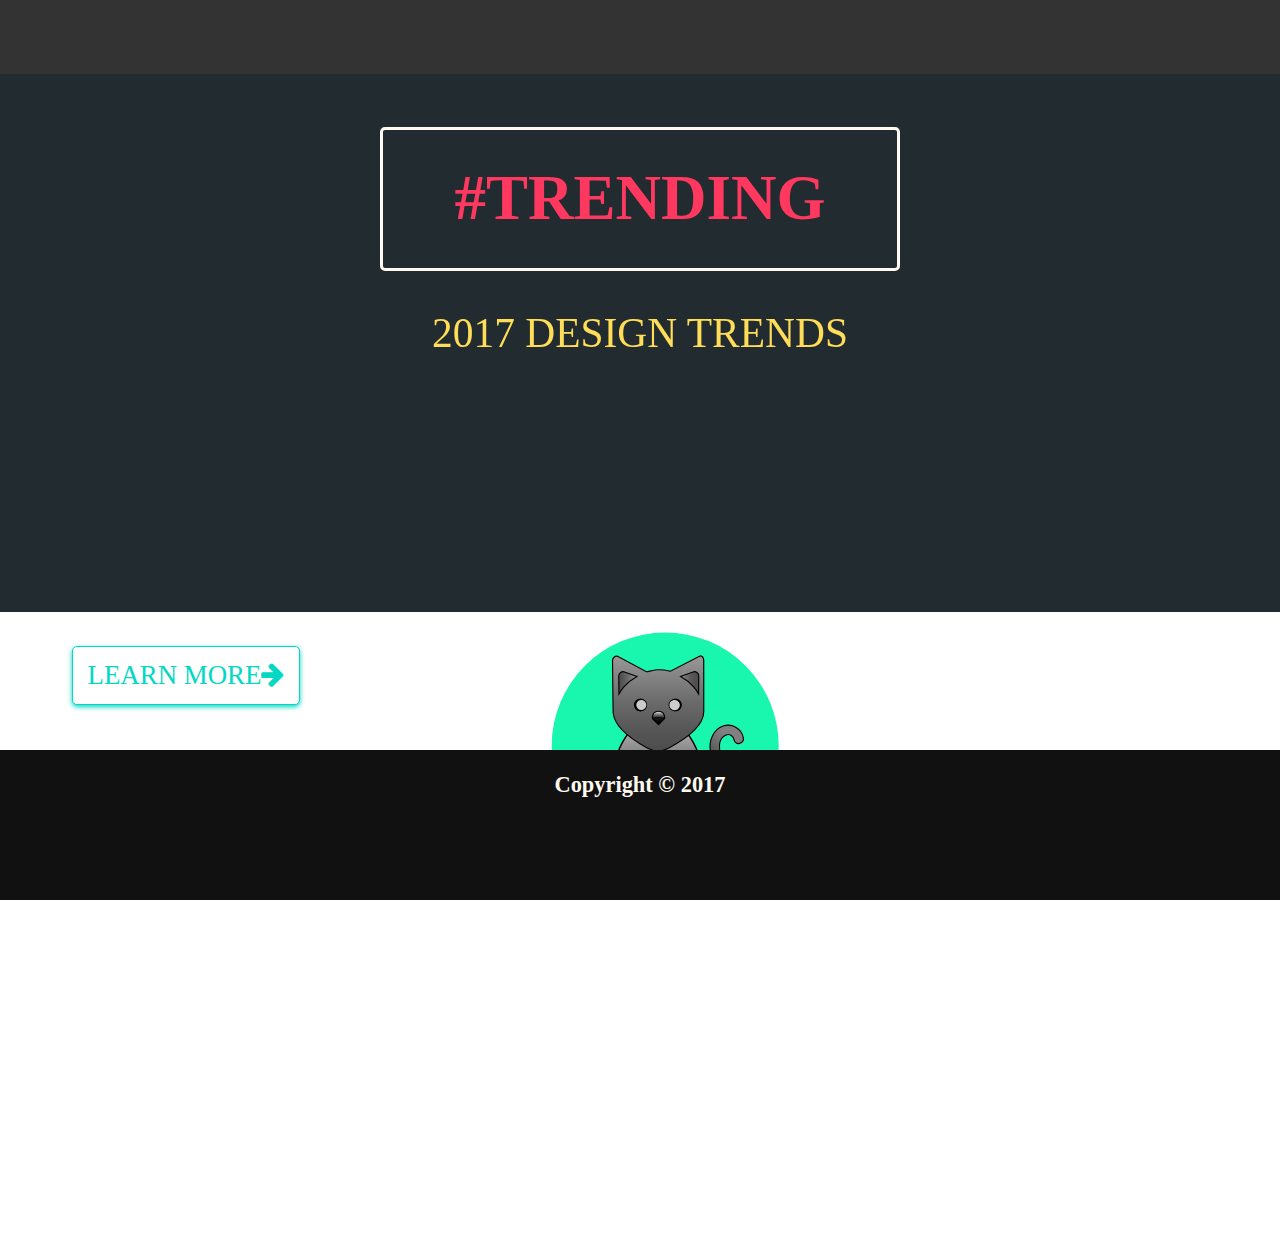
==== commit 0fcfb7ac: "footer" ====
--- a/index1.html
+++ b/index1.html
@@ -8,6 +8,7 @@
     <meta name="viewport" content="width=device-width, initial-scale=1">
       <!-- Cassini Core/Jumbotron CSS -->
     <link rel="stylesheet" href="./css/cassiniJumbotron.css">
+    <link rel="stylesheet" href='./css/cassini-grid.css'>
     <link rel="stylesheet" href="./css/styles.css">
     <script src="https://code.jquery.com/jquery-3.2.1.min.js"></script>
     <script src="js/responsive_nav.js"></script>
--- a/css/cassini-grid.css
+++ b/css/cassini-grid.css
@@ -0,0 +1,3373 @@
+@charset "UTF-8";
+/* Table of contents---
+Forms
+Images
+Helper Classes
+Font Awesome
+------*/
+/*-------------FORMS--------------*/
+fieldset {
+  min-width: 0;
+  padding: 1.25em 2em;
+  margin: 3em 0 2em;
+  border: 0; }
+
+.fieldset-background {
+  background-color: #f7f7f7; }
+
+.fieldset-border {
+  border: 0.1em solid #d1d1d1;
+  border-radius: 4px; }
+
+fieldset[disabled] {
+  background-color: #e0dcdc;
+  opacity: 1; }
+
+legend {
+  display: block;
+  font-weight: 700;
+  color: #373838; }
+
+form fieldset label, label {
+  font-weight: 700;
+  max-width: 100%;
+  display: block;
+  margin: 1em 0 .5em;
+  cursor: pointer;
+  color: #373838; }
+
+input[type="text"],
+input[type="email"],
+input[type="tel"],
+input[type="password"],
+input[type="number"],
+input[type="search"],
+input[type="color"],
+input[type="date"],
+input[type="datetime-local"],
+input[type="month"],
+input[type="time"],
+input[type="date"],
+input[type="url"],
+select {
+  display: block;
+  height: 40px;
+  outline: none;
+  vertical-align: middle;
+  background: transparent;
+  border: 1px solid #c9c9c9;
+  border-radius: 5px;
+  box-shadow: 0px 1.5px 1.5px #d6d4d4;
+  padding: .85em;
+  margin-bottom: .75em; }
+
+input[type="text"].input-sm,
+input[type="email"].input-sm,
+input[type="tel"].input-sm,
+input[type="password"].input-sm,
+input[type="number"].input-sm,
+input[type="search"].input-sm,
+input[type="color"].input-sm,
+input[type="date"].input-sm,
+input[type="datetime-local"].input-sm,
+input[type="month"].input-sm,
+input[type="time"].input-sm,
+input[type="date"].input-sm,
+input[type="url"].input-sm {
+  height: 30px;
+  padding: .75em; }
+
+select {
+  padding: 1.15em;
+  margin-top: 0.125em;
+  margin-bottom: 2em; }
+
+option {
+  font-weight: normal;
+  font-family: inherit;
+  display: block;
+  white-space: pre;
+  min-height: 1.3em;
+  padding: 1px 3px 2px; }
+
+textarea {
+  height: 85px;
+  overflow: auto;
+  resize: none;
+  max-width: none;
+  border: 1px solid #c9c9c9;
+  border-radius: 5px;
+  box-shadow: 0px 1.5px 1.5px #d6d4d4; }
+
+textarea.resize {
+  resize: both; }
+
+/* Full width input*/
+input[type="text"].input-full,
+input[type="email"].input-sm,
+input[type="tel"].input-full,
+input[type="password"].input-full,
+input[type="number"].input-full,
+input[type="search"].input-full,
+input[type="color"].input-full,
+input[type="date"].input-full,
+input[type="datetime-local"].input-full,
+input[type="month"].input-full,
+input[type="time"].input-full,
+input[type="date"].input-full,
+input[type="url"].input-full,
+select.input-full,
+textarea.input-full {
+  width: 100%; }
+
+input[type="text"]:focus,
+input[type="email"]:focus,
+input[type="tel"]:focus,
+input[type="password"]:focus,
+input[type="number"]:focus,
+input[type="search"]:focus,
+input[type="color"]:focus,
+input[type="date"]:focus,
+input[type="datetime-local"]:focus,
+input[type="month"]:focus,
+input[type="time"]:focus,
+input[type="date"]:focus,
+input[type="url"]:focus,
+textarea:focus,
+select:focus {
+  border: 1.25px solid #02d8c3;
+  box-shadow: 0px 1px 1px #02d8c3;
+  outline: 0; }
+
+input[type="text"]:required,
+input[type="email"]:required,
+input[type="tel"]:required,
+input[type="password"]:required {
+  border-color: #cc332e;
+  box-shadow: 0px 1px 1px #cc332e; }
+
+input[type="text"]:valid,
+input[type="tel"]:valid,
+input[type="email"]:valid {
+  border-color: #48d648;
+  box-shadow: 0px 1px 1px #48d648; }
+
+/*----Checkbox and Radio Buttons-----*/
+input[type="checkbox"], input[type="radio"] {
+  width: 18px;
+  height: 18px;
+  display: inline;
+  position: relative;
+  margin: 5px auto;
+  background: linear-gradient(top, #02d8c3 0%, #45484d 100%);
+  /*  box-shadow: 0px 2px 10px #fcfff4;*/ }
+
+input[type=checkbox] + label,
+input[type=radio] + label {
+  display: inline-block;
+  margin-left: 0.0825em;
+  line-height: 1.5em; }
+
+/*---Custom Check box & Radio Buttons----*/
+.cassini-check input[type="checkbox"] {
+  visibility: hidden; }
+
+.cassini-check {
+  width: 20px;
+  /*	margin: 20px 100px;*/
+  position: relative; }
+
+.cassini-check label {
+  cursor: pointer;
+  position: absolute;
+  width: 40px;
+  height: 40px;
+  top: 0;
+  left: 0;
+  background: #eee;
+  border: 1px solid #ddd; }
+
+.cassini-check label:after {
+  opacity: 0.2;
+  content: '';
+  position: absolute;
+  width: 9px;
+  height: 5px;
+  background: transparent;
+  top: 6px;
+  left: 7px;
+  border: 3px solid #02d8c3;
+  border-top: none;
+  border-right: none;
+  transform: rotate(-45deg); }
+
+.cassini-check label:hover::after {
+  opacity: 0.5; }
+
+.cassini-check input[type=checkbox]:checked + label:after {
+  opacity: 1; }
+
+.cassini-radio input[type="radio"] {
+  position: absolute;
+  opacity: 0; }
+
+.cassini-radio input[type="radio"] + label {
+  position: relative;
+  padding: 0 0 0 25px;
+  font-size: 16px;
+  line-height: 25px;
+  margin: 0 0 10px 0; }
+
+.cassini-radio input[type="radio"] + label:before {
+  content: "";
+  display: block;
+  position: absolute;
+  top: 2px;
+  height: 20px;
+  width: 20px;
+  background: #ddd;
+  border: 1px solid #333;
+  border-radius: 5px;
+  box-shadow: inset 0px 0px 0px 2px white; }
+
+.cassini-radio input[type="radio"]:checked + label:before {
+  background: #02d8c3; }
+
+input[type="button"].cassini-btn,
+input[type="reset"].cassini-btn,
+input[type="submit"].cassini-btn {
+  -webkit-appearance: button;
+  display: inline-block;
+  min-height: 40px;
+  padding: 0 2em;
+  color: #373838;
+  text-align: center;
+  font-weight: 700;
+  text-transform: uppercase;
+  text-decoration: none;
+  background-color: transparent;
+  border-radius: 5px;
+  border: 1px solid #262626;
+  cursor: pointer;
+  box-sizing: border-box; }
+
+input[type='file'] {
+  display: block;
+  margin: 0 0 1em;
+  padding: 1em 0;
+  font-family: inherit;
+  font-size: 100%; }
+
+input[type="submit"].cassini-btn:hover,
+input[type="submit"].cassini-btn:focus,
+input[type="reset"].cassini-btn:hover,
+input[type="reset"].cassini-btn:focus,
+input[type="button"].cassini-btn:hover,
+input[type="button"].cassini-btn:focus {
+  box-shadow: 0px 2px 5px #02d8c3; }
+
+/*----------HELPER CLASSES---------*/
+.full-width {
+  width: 100%; }
+
+.full-height {
+  height: 100%; }
+
+/*Float Classes*/
+.float-left {
+  float: left; }
+
+.float-right {
+  float: left; }
+
+.no-float {
+  float: none; }
+
+/*Alignment Classes*/
+.text-left {
+  text-align: left; }
+
+.text-right {
+  text-align: right; }
+
+.text-center {
+  text-align: center; }
+
+.text-just {
+  text-align: justify; }
+
+/* Font Style Classes */
+.text-bold {
+  font-weight: bold; }
+
+.text-regular {
+  font-weight: normal; }
+
+.text-italic {
+  font-style: italic; }
+
+/*Visibility Classes */
+.element-hide {
+  display: none; }
+
+.element-show {
+  display: block; }
+
+/*List Classes */
+.list-none {
+  padding: 0;
+  list-style: none; }
+
+/*-------IMAGES------*/
+.responsive-img {
+  max-width: 100%;
+  height: auto; }
+
+img {
+  border: 0;
+  vertical-align: middle;
+  display: inline-block; }
+
+/*----No-print Class----*/
+.no-print {
+  display: none; }
+
+/* ---------------FONTS - FontAwesome--------- */
+@font-face {
+  font-family: 'FontAwesome';
+  src: url("../fonts/fontawesome-webfont.eot?v=4.7.0");
+  src: url("../fonts/fontawesome-webfont.eot?#iefix&v=4.7.0") format("embedded-opentype"), url("../fonts/fontawesome-webfont.woff2?v=4.7.0") format("woff2"), url("../fonts/fontawesome-webfont.woff?v=4.7.0") format("woff"), url("../fonts/fontawesome-webfont.ttf?v=4.7.0") format("truetype"), url("../fonts/fontawesome-webfont.svg?v=4.7.0#fontawesomeregular") format("svg");
+  font-weight: normal;
+  font-style: normal; }
+
+.fa {
+  display: inline-block;
+  font: normal normal normal 14px/1 FontAwesome;
+  font-size: inherit;
+  text-rendering: auto;
+  -webkit-font-smoothing: antialiased;
+  -moz-osx-font-smoothing: grayscale; }
+
+/* makes the font 33% larger relative to the icon container */
+.fa-lg {
+  font-size: 1.33333333em;
+  line-height: 0.75em;
+  vertical-align: -15%; }
+
+.fa-2x {
+  font-size: 2em; }
+
+.fa-3x {
+  font-size: 3em; }
+
+.fa-4x {
+  font-size: 4em; }
+
+.fa-5x {
+  font-size: 5em; }
+
+.fa-fw {
+  width: 1.28571429em;
+  text-align: center; }
+
+.fa-ul {
+  padding-left: 0;
+  margin-left: 2.14285714em;
+  list-style-type: none; }
+
+.fa-ul > li {
+  position: relative; }
+
+.fa-li {
+  position: absolute;
+  left: -2.14285714em;
+  width: 2.14285714em;
+  top: 0.14285714em;
+  text-align: center; }
+
+.fa-li.fa-lg {
+  left: -1.85714286em; }
+
+.fa-border {
+  padding: .2em .25em .15em;
+  border: solid 0.08em #eeeeee;
+  border-radius: .1em; }
+
+.fa-pull-left {
+  float: left; }
+
+.fa-pull-right {
+  float: right; }
+
+.fa.fa-pull-left {
+  margin-right: .3em; }
+
+.fa.fa-pull-right {
+  margin-left: .3em; }
+
+/* Deprecated as of 4.4.0 */
+.pull-right {
+  float: right; }
+
+.pull-left {
+  float: left; }
+
+.fa.pull-left {
+  margin-right: .3em; }
+
+.fa.pull-right {
+  margin-left: .3em; }
+
+.fa-spin {
+  -webkit-animation: fa-spin 2s infinite linear;
+  animation: fa-spin 2s infinite linear; }
+
+.fa-pulse {
+  -webkit-animation: fa-spin 1s infinite steps(8);
+  animation: fa-spin 1s infinite steps(8); }
+
+@-webkit-keyframes fa-spin {
+  0% {
+    -webkit-transform: rotate(0deg);
+    transform: rotate(0deg); }
+  100% {
+    -webkit-transform: rotate(359deg);
+    transform: rotate(359deg); } }
+
+@keyframes fa-spin {
+  0% {
+    -webkit-transform: rotate(0deg);
+    transform: rotate(0deg); }
+  100% {
+    -webkit-transform: rotate(359deg);
+    transform: rotate(359deg); } }
+
+.fa-rotate-90 {
+  -ms-filter: "progid:DXImageTransform.Microsoft.BasicImage(rotation=1)";
+  -webkit-transform: rotate(90deg);
+  -ms-transform: rotate(90deg);
+  transform: rotate(90deg); }
+
+.fa-rotate-180 {
+  -ms-filter: "progid:DXImageTransform.Microsoft.BasicImage(rotation=2)";
+  -webkit-transform: rotate(180deg);
+  -ms-transform: rotate(180deg);
+  transform: rotate(180deg); }
+
+.fa-rotate-270 {
+  -ms-filter: "progid:DXImageTransform.Microsoft.BasicImage(rotation=3)";
+  -webkit-transform: rotate(270deg);
+  -ms-transform: rotate(270deg);
+  transform: rotate(270deg); }
+
+.fa-flip-horizontal {
+  -ms-filter: "progid:DXImageTransform.Microsoft.BasicImage(rotation=0, mirror=1)";
+  -webkit-transform: scale(-1, 1);
+  -ms-transform: scale(-1, 1);
+  transform: scale(-1, 1); }
+
+.fa-flip-vertical {
+  -ms-filter: "progid:DXImageTransform.Microsoft.BasicImage(rotation=2, mirror=1)";
+  -webkit-transform: scale(1, -1);
+  -ms-transform: scale(1, -1);
+  transform: scale(1, -1); }
+
+:root .fa-rotate-90,
+:root .fa-rotate-180,
+:root .fa-rotate-270,
+:root .fa-flip-horizontal,
+:root .fa-flip-vertical {
+  filter: none; }
+
+.fa-stack {
+  position: relative;
+  display: inline-block;
+  width: 2em;
+  height: 2em;
+  line-height: 2em;
+  vertical-align: middle; }
+
+.fa-stack-1x,
+.fa-stack-2x {
+  position: absolute;
+  left: 0;
+  width: 100%;
+  text-align: center; }
+
+.fa-stack-1x {
+  line-height: inherit; }
+
+.fa-stack-2x {
+  font-size: 2em; }
+
+.fa-inverse {
+  color: #ffffff; }
+
+/* Font Awesome uses the Unicode Private Use Area (PUA) to ensure screen
+   readers do not read off random characters that represent icons */
+.fa-glass:before {
+  content: "\f000"; }
+
+.fa-music:before {
+  content: "\f001"; }
+
+.fa-search:before {
+  content: "\f002"; }
+
+.fa-envelope-o:before {
+  content: "\f003"; }
+
+.fa-heart:before {
+  content: "\f004"; }
+
+.fa-star:before {
+  content: "\f005"; }
+
+.fa-star-o:before {
+  content: "\f006"; }
+
+.fa-user:before {
+  content: "\f007"; }
+
+.fa-film:before {
+  content: "\f008"; }
+
+.fa-th-large:before {
+  content: "\f009"; }
+
+.fa-th:before {
+  content: "\f00a"; }
+
+.fa-th-list:before {
+  content: "\f00b"; }
+
+.fa-check:before {
+  content: "\f00c"; }
+
+.fa-remove:before,
+.fa-close:before,
+.fa-times:before {
+  content: "\f00d"; }
+
+.fa-search-plus:before {
+  content: "\f00e"; }
+
+.fa-search-minus:before {
+  content: "\f010"; }
+
+.fa-power-off:before {
+  content: "\f011"; }
+
+.fa-signal:before {
+  content: "\f012"; }
+
+.fa-gear:before,
+.fa-cog:before {
+  content: "\f013"; }
+
+.fa-trash-o:before {
+  content: "\f014"; }
+
+.fa-home:before {
+  content: "\f015"; }
+
+.fa-file-o:before {
+  content: "\f016"; }
+
+.fa-clock-o:before {
+  content: "\f017"; }
+
+.fa-road:before {
+  content: "\f018"; }
+
+.fa-download:before {
+  content: "\f019"; }
+
+.fa-arrow-circle-o-down:before {
+  content: "\f01a"; }
+
+.fa-arrow-circle-o-up:before {
+  content: "\f01b"; }
+
+.fa-inbox:before {
+  content: "\f01c"; }
+
+.fa-play-circle-o:before {
+  content: "\f01d"; }
+
+.fa-rotate-right:before,
+.fa-repeat:before {
+  content: "\f01e"; }
+
+.fa-refresh:before {
+  content: "\f021"; }
+
+.fa-list-alt:before {
+  content: "\f022"; }
+
+.fa-lock:before {
+  content: "\f023"; }
+
+.fa-flag:before {
+  content: "\f024"; }
+
+.fa-headphones:before {
+  content: "\f025"; }
+
+.fa-volume-off:before {
+  content: "\f026"; }
+
+.fa-volume-down:before {
+  content: "\f027"; }
+
+.fa-volume-up:before {
+  content: "\f028"; }
+
+.fa-qrcode:before {
+  content: "\f029"; }
+
+.fa-barcode:before {
+  content: "\f02a"; }
+
+.fa-tag:before {
+  content: "\f02b"; }
+
+.fa-tags:before {
+  content: "\f02c"; }
+
+.fa-book:before {
+  content: "\f02d"; }
+
+.fa-bookmark:before {
+  content: "\f02e"; }
+
+.fa-print:before {
+  content: "\f02f"; }
+
+.fa-camera:before {
+  content: "\f030"; }
+
+.fa-font:before {
+  content: "\f031"; }
+
+.fa-bold:before {
+  content: "\f032"; }
+
+.fa-italic:before {
+  content: "\f033"; }
+
+.fa-text-height:before {
+  content: "\f034"; }
+
+.fa-text-width:before {
+  content: "\f035"; }
+
+.fa-align-left:before {
+  content: "\f036"; }
+
+.fa-align-center:before {
+  content: "\f037"; }
+
+.fa-align-right:before {
+  content: "\f038"; }
+
+.fa-align-justify:before {
+  content: "\f039"; }
+
+.fa-list:before {
+  content: "\f03a"; }
+
+.fa-dedent:before,
+.fa-outdent:before {
+  content: "\f03b"; }
+
+.fa-indent:before {
+  content: "\f03c"; }
+
+.fa-video-camera:before {
+  content: "\f03d"; }
+
+.fa-photo:before,
+.fa-image:before,
+.fa-picture-o:before {
+  content: "\f03e"; }
+
+.fa-pencil:before {
+  content: "\f040"; }
+
+.fa-map-marker:before {
+  content: "\f041"; }
+
+.fa-adjust:before {
+  content: "\f042"; }
+
+.fa-tint:before {
+  content: "\f043"; }
+
+.fa-edit:before,
+.fa-pencil-square-o:before {
+  content: "\f044"; }
+
+.fa-share-square-o:before {
+  content: "\f045"; }
+
+.fa-check-square-o:before {
+  content: "\f046"; }
+
+.fa-arrows:before {
+  content: "\f047"; }
+
+.fa-step-backward:before {
+  content: "\f048"; }
+
+.fa-fast-backward:before {
+  content: "\f049"; }
+
+.fa-backward:before {
+  content: "\f04a"; }
+
+.fa-play:before {
+  content: "\f04b"; }
+
+.fa-pause:before {
+  content: "\f04c"; }
+
+.fa-stop:before {
+  content: "\f04d"; }
+
+.fa-forward:before {
+  content: "\f04e"; }
+
+.fa-fast-forward:before {
+  content: "\f050"; }
+
+.fa-step-forward:before {
+  content: "\f051"; }
+
+.fa-eject:before {
+  content: "\f052"; }
+
+.fa-chevron-left:before {
+  content: "\f053"; }
+
+.fa-chevron-right:before {
+  content: "\f054"; }
+
+.fa-plus-circle:before {
+  content: "\f055"; }
+
+.fa-minus-circle:before {
+  content: "\f056"; }
+
+.fa-times-circle:before {
+  content: "\f057"; }
+
+.fa-check-circle:before {
+  content: "\f058"; }
+
+.fa-question-circle:before {
+  content: "\f059"; }
+
+.fa-info-circle:before {
+  content: "\f05a"; }
+
+.fa-crosshairs:before {
+  content: "\f05b"; }
+
+.fa-times-circle-o:before {
+  content: "\f05c"; }
+
+.fa-check-circle-o:before {
+  content: "\f05d"; }
+
+.fa-ban:before {
+  content: "\f05e"; }
+
+.fa-arrow-left:before {
+  content: "\f060"; }
+
+.fa-arrow-right:before {
+  content: "\f061"; }
+
+.fa-arrow-up:before {
+  content: "\f062"; }
+
+.fa-arrow-down:before {
+  content: "\f063"; }
+
+.fa-mail-forward:before,
+.fa-share:before {
+  content: "\f064"; }
+
+.fa-expand:before {
+  content: "\f065"; }
+
+.fa-compress:before {
+  content: "\f066"; }
+
+.fa-plus:before {
+  content: "\f067"; }
+
+.fa-minus:before {
+  content: "\f068"; }
+
+.fa-asterisk:before {
+  content: "\f069"; }
+
+.fa-exclamation-circle:before {
+  content: "\f06a"; }
+
+.fa-gift:before {
+  content: "\f06b"; }
+
+.fa-leaf:before {
+  content: "\f06c"; }
+
+.fa-fire:before {
+  content: "\f06d"; }
+
+.fa-eye:before {
+  content: "\f06e"; }
+
+.fa-eye-slash:before {
+  content: "\f070"; }
+
+.fa-warning:before,
+.fa-exclamation-triangle:before {
+  content: "\f071"; }
+
+.fa-plane:before {
+  content: "\f072"; }
+
+.fa-calendar:before {
+  content: "\f073"; }
+
+.fa-random:before {
+  content: "\f074"; }
+
+.fa-comment:before {
+  content: "\f075"; }
+
+.fa-magnet:before {
+  content: "\f076"; }
+
+.fa-chevron-up:before {
+  content: "\f077"; }
+
+.fa-chevron-down:before {
+  content: "\f078"; }
+
+.fa-retweet:before {
+  content: "\f079"; }
+
+.fa-shopping-cart:before {
+  content: "\f07a"; }
+
+.fa-folder:before {
+  content: "\f07b"; }
+
+.fa-folder-open:before {
+  content: "\f07c"; }
+
+.fa-arrows-v:before {
+  content: "\f07d"; }
+
+.fa-arrows-h:before {
+  content: "\f07e"; }
+
+.fa-bar-chart-o:before,
+.fa-bar-chart:before {
+  content: "\f080"; }
+
+.fa-twitter-square:before {
+  content: "\f081"; }
+
+.fa-facebook-square:before {
+  content: "\f082"; }
+
+.fa-camera-retro:before {
+  content: "\f083"; }
+
+.fa-key:before {
+  content: "\f084"; }
+
+.fa-gears:before,
+.fa-cogs:before {
+  content: "\f085"; }
+
+.fa-comments:before {
+  content: "\f086"; }
+
+.fa-thumbs-o-up:before {
+  content: "\f087"; }
+
+.fa-thumbs-o-down:before {
+  content: "\f088"; }
+
+.fa-star-half:before {
+  content: "\f089"; }
+
+.fa-heart-o:before {
+  content: "\f08a"; }
+
+.fa-sign-out:before {
+  content: "\f08b"; }
+
+.fa-linkedin-square:before {
+  content: "\f08c"; }
+
+.fa-thumb-tack:before {
+  content: "\f08d"; }
+
+.fa-external-link:before {
+  content: "\f08e"; }
+
+.fa-sign-in:before {
+  content: "\f090"; }
+
+.fa-trophy:before {
+  content: "\f091"; }
+
+.fa-github-square:before {
+  content: "\f092"; }
+
+.fa-upload:before {
+  content: "\f093"; }
+
+.fa-lemon-o:before {
+  content: "\f094"; }
+
+.fa-phone:before {
+  content: "\f095"; }
+
+.fa-square-o:before {
+  content: "\f096"; }
+
+.fa-bookmark-o:before {
+  content: "\f097"; }
+
+.fa-phone-square:before {
+  content: "\f098"; }
+
+.fa-twitter:before {
+  content: "\f099"; }
+
+.fa-facebook-f:before,
+.fa-facebook:before {
+  content: "\f09a"; }
+
+.fa-github:before {
+  content: "\f09b"; }
+
+.fa-unlock:before {
+  content: "\f09c"; }
+
+.fa-credit-card:before {
+  content: "\f09d"; }
+
+.fa-feed:before,
+.fa-rss:before {
+  content: "\f09e"; }
+
+.fa-hdd-o:before {
+  content: "\f0a0"; }
+
+.fa-bullhorn:before {
+  content: "\f0a1"; }
+
+.fa-bell:before {
+  content: "\f0f3"; }
+
+.fa-certificate:before {
+  content: "\f0a3"; }
+
+.fa-hand-o-right:before {
+  content: "\f0a4"; }
+
+.fa-hand-o-left:before {
+  content: "\f0a5"; }
+
+.fa-hand-o-up:before {
+  content: "\f0a6"; }
+
+.fa-hand-o-down:before {
+  content: "\f0a7"; }
+
+.fa-arrow-circle-left:before {
+  content: "\f0a8"; }
+
+.fa-arrow-circle-right:before {
+  content: "\f0a9"; }
+
+.fa-arrow-circle-up:before {
+  content: "\f0aa"; }
+
+.fa-arrow-circle-down:before {
+  content: "\f0ab"; }
+
+.fa-globe:before {
+  content: "\f0ac"; }
+
+.fa-wrench:before {
+  content: "\f0ad"; }
+
+.fa-tasks:before {
+  content: "\f0ae"; }
+
+.fa-filter:before {
+  content: "\f0b0"; }
+
+.fa-briefcase:before {
+  content: "\f0b1"; }
+
+.fa-arrows-alt:before {
+  content: "\f0b2"; }
+
+.fa-group:before,
+.fa-users:before {
+  content: "\f0c0"; }
+
+.fa-chain:before,
+.fa-link:before {
+  content: "\f0c1"; }
+
+.fa-cloud:before {
+  content: "\f0c2"; }
+
+.fa-flask:before {
+  content: "\f0c3"; }
+
+.fa-cut:before,
+.fa-scissors:before {
+  content: "\f0c4"; }
+
+.fa-copy:before,
+.fa-files-o:before {
+  content: "\f0c5"; }
+
+.fa-paperclip:before {
+  content: "\f0c6"; }
+
+.fa-save:before,
+.fa-floppy-o:before {
+  content: "\f0c7"; }
+
+.fa-square:before {
+  content: "\f0c8"; }
+
+.fa-navicon:before,
+.fa-reorder:before,
+.fa-bars:before {
+  content: "\f0c9"; }
+
+.fa-list-ul:before {
+  content: "\f0ca"; }
+
+.fa-list-ol:before {
+  content: "\f0cb"; }
+
+.fa-strikethrough:before {
+  content: "\f0cc"; }
+
+.fa-underline:before {
+  content: "\f0cd"; }
+
+.fa-table:before {
+  content: "\f0ce"; }
+
+.fa-magic:before {
+  content: "\f0d0"; }
+
+.fa-truck:before {
+  content: "\f0d1"; }
+
+.fa-pinterest:before {
+  content: "\f0d2"; }
+
+.fa-pinterest-square:before {
+  content: "\f0d3"; }
+
+.fa-google-plus-square:before {
+  content: "\f0d4"; }
+
+.fa-google-plus:before {
+  content: "\f0d5"; }
+
+.fa-money:before {
+  content: "\f0d6"; }
+
+.fa-caret-down:before {
+  content: "\f0d7"; }
+
+.fa-caret-up:before {
+  content: "\f0d8"; }
+
+.fa-caret-left:before {
+  content: "\f0d9"; }
+
+.fa-caret-right:before {
+  content: "\f0da"; }
+
+.fa-columns:before {
+  content: "\f0db"; }
+
+.fa-unsorted:before,
+.fa-sort:before {
+  content: "\f0dc"; }
+
+.fa-sort-down:before,
+.fa-sort-desc:before {
+  content: "\f0dd"; }
+
+.fa-sort-up:before,
+.fa-sort-asc:before {
+  content: "\f0de"; }
+
+.fa-envelope:before {
+  content: "\f0e0"; }
+
+.fa-linkedin:before {
+  content: "\f0e1"; }
+
+.fa-rotate-left:before,
+.fa-undo:before {
+  content: "\f0e2"; }
+
+.fa-legal:before,
+.fa-gavel:before {
+  content: "\f0e3"; }
+
+.fa-dashboard:before,
+.fa-tachometer:before {
+  content: "\f0e4"; }
+
+.fa-comment-o:before {
+  content: "\f0e5"; }
+
+.fa-comments-o:before {
+  content: "\f0e6"; }
+
+.fa-flash:before,
+.fa-bolt:before {
+  content: "\f0e7"; }
+
+.fa-sitemap:before {
+  content: "\f0e8"; }
+
+.fa-umbrella:before {
+  content: "\f0e9"; }
+
+.fa-paste:before,
+.fa-clipboard:before {
+  content: "\f0ea"; }
+
+.fa-lightbulb-o:before {
+  content: "\f0eb"; }
+
+.fa-exchange:before {
+  content: "\f0ec"; }
+
+.fa-cloud-download:before {
+  content: "\f0ed"; }
+
+.fa-cloud-upload:before {
+  content: "\f0ee"; }
+
+.fa-user-md:before {
+  content: "\f0f0"; }
+
+.fa-stethoscope:before {
+  content: "\f0f1"; }
+
+.fa-suitcase:before {
+  content: "\f0f2"; }
+
+.fa-bell-o:before {
+  content: "\f0a2"; }
+
+.fa-coffee:before {
+  content: "\f0f4"; }
+
+.fa-cutlery:before {
+  content: "\f0f5"; }
+
+.fa-file-text-o:before {
+  content: "\f0f6"; }
+
+.fa-building-o:before {
+  content: "\f0f7"; }
+
+.fa-hospital-o:before {
+  content: "\f0f8"; }
+
+.fa-ambulance:before {
+  content: "\f0f9"; }
+
+.fa-medkit:before {
+  content: "\f0fa"; }
+
+.fa-fighter-jet:before {
+  content: "\f0fb"; }
+
+.fa-beer:before {
+  content: "\f0fc"; }
+
+.fa-h-square:before {
+  content: "\f0fd"; }
+
+.fa-plus-square:before {
+  content: "\f0fe"; }
+
+.fa-angle-double-left:before {
+  content: "\f100"; }
+
+.fa-angle-double-right:before {
+  content: "\f101"; }
+
+.fa-angle-double-up:before {
+  content: "\f102"; }
+
+.fa-angle-double-down:before {
+  content: "\f103"; }
+
+.fa-angle-left:before {
+  content: "\f104"; }
+
+.fa-angle-right:before {
+  content: "\f105"; }
+
+.fa-angle-up:before {
+  content: "\f106"; }
+
+.fa-angle-down:before {
+  content: "\f107"; }
+
+.fa-desktop:before {
+  content: "\f108"; }
+
+.fa-laptop:before {
+  content: "\f109"; }
+
+.fa-tablet:before {
+  content: "\f10a"; }
+
+.fa-mobile-phone:before,
+.fa-mobile:before {
+  content: "\f10b"; }
+
+.fa-circle-o:before {
+  content: "\f10c"; }
+
+.fa-quote-left:before {
+  content: "\f10d"; }
+
+.fa-quote-right:before {
+  content: "\f10e"; }
+
+.fa-spinner:before {
+  content: "\f110"; }
+
+.fa-circle:before {
+  content: "\f111"; }
+
+.fa-mail-reply:before,
+.fa-reply:before {
+  content: "\f112"; }
+
+.fa-github-alt:before {
+  content: "\f113"; }
+
+.fa-folder-o:before {
+  content: "\f114"; }
+
+.fa-folder-open-o:before {
+  content: "\f115"; }
+
+.fa-smile-o:before {
+  content: "\f118"; }
+
+.fa-frown-o:before {
+  content: "\f119"; }
+
+.fa-meh-o:before {
+  content: "\f11a"; }
+
+.fa-gamepad:before {
+  content: "\f11b"; }
+
+.fa-keyboard-o:before {
+  content: "\f11c"; }
+
+.fa-flag-o:before {
+  content: "\f11d"; }
+
+.fa-flag-checkered:before {
+  content: "\f11e"; }
+
+.fa-terminal:before {
+  content: "\f120"; }
+
+.fa-code:before {
+  content: "\f121"; }
+
+.fa-mail-reply-all:before,
+.fa-reply-all:before {
+  content: "\f122"; }
+
+.fa-star-half-empty:before,
+.fa-star-half-full:before,
+.fa-star-half-o:before {
+  content: "\f123"; }
+
+.fa-location-arrow:before {
+  content: "\f124"; }
+
+.fa-crop:before {
+  content: "\f125"; }
+
+.fa-code-fork:before {
+  content: "\f126"; }
+
+.fa-unlink:before,
+.fa-chain-broken:before {
+  content: "\f127"; }
+
+.fa-question:before {
+  content: "\f128"; }
+
+.fa-info:before {
+  content: "\f129"; }
+
+.fa-exclamation:before {
+  content: "\f12a"; }
+
+.fa-superscript:before {
+  content: "\f12b"; }
+
+.fa-subscript:before {
+  content: "\f12c"; }
+
+.fa-eraser:before {
+  content: "\f12d"; }
+
+.fa-puzzle-piece:before {
+  content: "\f12e"; }
+
+.fa-microphone:before {
+  content: "\f130"; }
+
+.fa-microphone-slash:before {
+  content: "\f131"; }
+
+.fa-shield:before {
+  content: "\f132"; }
+
+.fa-calendar-o:before {
+  content: "\f133"; }
+
+.fa-fire-extinguisher:before {
+  content: "\f134"; }
+
+.fa-rocket:before {
+  content: "\f135"; }
+
+.fa-maxcdn:before {
+  content: "\f136"; }
+
+.fa-chevron-circle-left:before {
+  content: "\f137"; }
+
+.fa-chevron-circle-right:before {
+  content: "\f138"; }
+
+.fa-chevron-circle-up:before {
+  content: "\f139"; }
+
+.fa-chevron-circle-down:before {
+  content: "\f13a"; }
+
+.fa-html5:before {
+  content: "\f13b"; }
+
+.fa-css3:before {
+  content: "\f13c"; }
+
+.fa-anchor:before {
+  content: "\f13d"; }
+
+.fa-unlock-alt:before {
+  content: "\f13e"; }
+
+.fa-bullseye:before {
+  content: "\f140"; }
+
+.fa-ellipsis-h:before {
+  content: "\f141"; }
+
+.fa-ellipsis-v:before {
+  content: "\f142"; }
+
+.fa-rss-square:before {
+  content: "\f143"; }
+
+.fa-play-circle:before {
+  content: "\f144"; }
+
+.fa-ticket:before {
+  content: "\f145"; }
+
+.fa-minus-square:before {
+  content: "\f146"; }
+
+.fa-minus-square-o:before {
+  content: "\f147"; }
+
+.fa-level-up:before {
+  content: "\f148"; }
+
+.fa-level-down:before {
+  content: "\f149"; }
+
+.fa-check-square:before {
+  content: "\f14a"; }
+
+.fa-pencil-square:before {
+  content: "\f14b"; }
+
+.fa-external-link-square:before {
+  content: "\f14c"; }
+
+.fa-share-square:before {
+  content: "\f14d"; }
+
+.fa-compass:before {
+  content: "\f14e"; }
+
+.fa-toggle-down:before,
+.fa-caret-square-o-down:before {
+  content: "\f150"; }
+
+.fa-toggle-up:before,
+.fa-caret-square-o-up:before {
+  content: "\f151"; }
+
+.fa-toggle-right:before,
+.fa-caret-square-o-right:before {
+  content: "\f152"; }
+
+.fa-euro:before,
+.fa-eur:before {
+  content: "\f153"; }
+
+.fa-gbp:before {
+  content: "\f154"; }
+
+.fa-dollar:before,
+.fa-usd:before {
+  content: "\f155"; }
+
+.fa-rupee:before,
+.fa-inr:before {
+  content: "\f156"; }
+
+.fa-cny:before,
+.fa-rmb:before,
+.fa-yen:before,
+.fa-jpy:before {
+  content: "\f157"; }
+
+.fa-ruble:before,
+.fa-rouble:before,
+.fa-rub:before {
+  content: "\f158"; }
+
+.fa-won:before,
+.fa-krw:before {
+  content: "\f159"; }
+
+.fa-bitcoin:before,
+.fa-btc:before {
+  content: "\f15a"; }
+
+.fa-file:before {
+  content: "\f15b"; }
+
+.fa-file-text:before {
+  content: "\f15c"; }
+
+.fa-sort-alpha-asc:before {
+  content: "\f15d"; }
+
+.fa-sort-alpha-desc:before {
+  content: "\f15e"; }
+
+.fa-sort-amount-asc:before {
+  content: "\f160"; }
+
+.fa-sort-amount-desc:before {
+  content: "\f161"; }
+
+.fa-sort-numeric-asc:before {
+  content: "\f162"; }
+
+.fa-sort-numeric-desc:before {
+  content: "\f163"; }
+
+.fa-thumbs-up:before {
+  content: "\f164"; }
+
+.fa-thumbs-down:before {
+  content: "\f165"; }
+
+.fa-youtube-square:before {
+  content: "\f166"; }
+
+.fa-youtube:before {
+  content: "\f167"; }
+
+.fa-xing:before {
+  content: "\f168"; }
+
+.fa-xing-square:before {
+  content: "\f169"; }
+
+.fa-youtube-play:before {
+  content: "\f16a"; }
+
+.fa-dropbox:before {
+  content: "\f16b"; }
+
+.fa-stack-overflow:before {
+  content: "\f16c"; }
+
+.fa-instagram:before {
+  content: "\f16d"; }
+
+.fa-flickr:before {
+  content: "\f16e"; }
+
+.fa-adn:before {
+  content: "\f170"; }
+
+.fa-bitbucket:before {
+  content: "\f171"; }
+
+.fa-bitbucket-square:before {
+  content: "\f172"; }
+
+.fa-tumblr:before {
+  content: "\f173"; }
+
+.fa-tumblr-square:before {
+  content: "\f174"; }
+
+.fa-long-arrow-down:before {
+  content: "\f175"; }
+
+.fa-long-arrow-up:before {
+  content: "\f176"; }
+
+.fa-long-arrow-left:before {
+  content: "\f177"; }
+
+.fa-long-arrow-right:before {
+  content: "\f178"; }
+
+.fa-apple:before {
+  content: "\f179"; }
+
+.fa-windows:before {
+  content: "\f17a"; }
+
+.fa-android:before {
+  content: "\f17b"; }
+
+.fa-linux:before {
+  content: "\f17c"; }
+
+.fa-dribbble:before {
+  content: "\f17d"; }
+
+.fa-skype:before {
+  content: "\f17e"; }
+
+.fa-foursquare:before {
+  content: "\f180"; }
+
+.fa-trello:before {
+  content: "\f181"; }
+
+.fa-female:before {
+  content: "\f182"; }
+
+.fa-male:before {
+  content: "\f183"; }
+
+.fa-gittip:before,
+.fa-gratipay:before {
+  content: "\f184"; }
+
+.fa-sun-o:before {
+  content: "\f185"; }
+
+.fa-moon-o:before {
+  content: "\f186"; }
+
+.fa-archive:before {
+  content: "\f187"; }
+
+.fa-bug:before {
+  content: "\f188"; }
+
+.fa-vk:before {
+  content: "\f189"; }
+
+.fa-weibo:before {
+  content: "\f18a"; }
+
+.fa-renren:before {
+  content: "\f18b"; }
+
+.fa-pagelines:before {
+  content: "\f18c"; }
+
+.fa-stack-exchange:before {
+  content: "\f18d"; }
+
+.fa-arrow-circle-o-right:before {
+  content: "\f18e"; }
+
+.fa-arrow-circle-o-left:before {
+  content: "\f190"; }
+
+.fa-toggle-left:before,
+.fa-caret-square-o-left:before {
+  content: "\f191"; }
+
+.fa-dot-circle-o:before {
+  content: "\f192"; }
+
+.fa-wheelchair:before {
+  content: "\f193"; }
+
+.fa-vimeo-square:before {
+  content: "\f194"; }
+
+.fa-turkish-lira:before,
+.fa-try:before {
+  content: "\f195"; }
+
+.fa-plus-square-o:before {
+  content: "\f196"; }
+
+.fa-space-shuttle:before {
+  content: "\f197"; }
+
+.fa-slack:before {
+  content: "\f198"; }
+
+.fa-envelope-square:before {
+  content: "\f199"; }
+
+.fa-wordpress:before {
+  content: "\f19a"; }
+
+.fa-openid:before {
+  content: "\f19b"; }
+
+.fa-institution:before,
+.fa-bank:before,
+.fa-university:before {
+  content: "\f19c"; }
+
+.fa-mortar-board:before,
+.fa-graduation-cap:before {
+  content: "\f19d"; }
+
+.fa-yahoo:before {
+  content: "\f19e"; }
+
+.fa-google:before {
+  content: "\f1a0"; }
+
+.fa-reddit:before {
+  content: "\f1a1"; }
+
+.fa-reddit-square:before {
+  content: "\f1a2"; }
+
+.fa-stumbleupon-circle:before {
+  content: "\f1a3"; }
+
+.fa-stumbleupon:before {
+  content: "\f1a4"; }
+
+.fa-delicious:before {
+  content: "\f1a5"; }
+
+.fa-digg:before {
+  content: "\f1a6"; }
+
+.fa-pied-piper-pp:before {
+  content: "\f1a7"; }
+
+.fa-pied-piper-alt:before {
+  content: "\f1a8"; }
+
+.fa-drupal:before {
+  content: "\f1a9"; }
+
+.fa-joomla:before {
+  content: "\f1aa"; }
+
+.fa-language:before {
+  content: "\f1ab"; }
+
+.fa-fax:before {
+  content: "\f1ac"; }
+
+.fa-building:before {
+  content: "\f1ad"; }
+
+.fa-child:before {
+  content: "\f1ae"; }
+
+.fa-paw:before {
+  content: "\f1b0"; }
+
+.fa-spoon:before {
+  content: "\f1b1"; }
+
+.fa-cube:before {
+  content: "\f1b2"; }
+
+.fa-cubes:before {
+  content: "\f1b3"; }
+
+.fa-behance:before {
+  content: "\f1b4"; }
+
+.fa-behance-square:before {
+  content: "\f1b5"; }
+
+.fa-steam:before {
+  content: "\f1b6"; }
+
+.fa-steam-square:before {
+  content: "\f1b7"; }
+
+.fa-recycle:before {
+  content: "\f1b8"; }
+
+.fa-automobile:before,
+.fa-car:before {
+  content: "\f1b9"; }
+
+.fa-cab:before,
+.fa-taxi:before {
+  content: "\f1ba"; }
+
+.fa-tree:before {
+  content: "\f1bb"; }
+
+.fa-spotify:before {
+  content: "\f1bc"; }
+
+.fa-deviantart:before {
+  content: "\f1bd"; }
+
+.fa-soundcloud:before {
+  content: "\f1be"; }
+
+.fa-database:before {
+  content: "\f1c0"; }
+
+.fa-file-pdf-o:before {
+  content: "\f1c1"; }
+
+.fa-file-word-o:before {
+  content: "\f1c2"; }
+
+.fa-file-excel-o:before {
+  content: "\f1c3"; }
+
+.fa-file-powerpoint-o:before {
+  content: "\f1c4"; }
+
+.fa-file-photo-o:before,
+.fa-file-picture-o:before,
+.fa-file-image-o:before {
+  content: "\f1c5"; }
+
+.fa-file-zip-o:before,
+.fa-file-archive-o:before {
+  content: "\f1c6"; }
+
+.fa-file-sound-o:before,
+.fa-file-audio-o:before {
+  content: "\f1c7"; }
+
+.fa-file-movie-o:before,
+.fa-file-video-o:before {
+  content: "\f1c8"; }
+
+.fa-file-code-o:before {
+  content: "\f1c9"; }
+
+.fa-vine:before {
+  content: "\f1ca"; }
+
+.fa-codepen:before {
+  content: "\f1cb"; }
+
+.fa-jsfiddle:before {
+  content: "\f1cc"; }
+
+.fa-life-bouy:before,
+.fa-life-buoy:before,
+.fa-life-saver:before,
+.fa-support:before,
+.fa-life-ring:before {
+  content: "\f1cd"; }
+
+.fa-circle-o-notch:before {
+  content: "\f1ce"; }
+
+.fa-ra:before,
+.fa-resistance:before,
+.fa-rebel:before {
+  content: "\f1d0"; }
+
+.fa-ge:before,
+.fa-empire:before {
+  content: "\f1d1"; }
+
+.fa-git-square:before {
+  content: "\f1d2"; }
+
+.fa-git:before {
+  content: "\f1d3"; }
+
+.fa-y-combinator-square:before,
+.fa-yc-square:before,
+.fa-hacker-news:before {
+  content: "\f1d4"; }
+
+.fa-tencent-weibo:before {
+  content: "\f1d5"; }
+
+.fa-qq:before {
+  content: "\f1d6"; }
+
+.fa-wechat:before,
+.fa-weixin:before {
+  content: "\f1d7"; }
+
+.fa-send:before,
+.fa-paper-plane:before {
+  content: "\f1d8"; }
+
+.fa-send-o:before,
+.fa-paper-plane-o:before {
+  content: "\f1d9"; }
+
+.fa-history:before {
+  content: "\f1da"; }
+
+.fa-circle-thin:before {
+  content: "\f1db"; }
+
+.fa-header:before {
+  content: "\f1dc"; }
+
+.fa-paragraph:before {
+  content: "\f1dd"; }
+
+.fa-sliders:before {
+  content: "\f1de"; }
+
+.fa-share-alt:before {
+  content: "\f1e0"; }
+
+.fa-share-alt-square:before {
+  content: "\f1e1"; }
+
+.fa-bomb:before {
+  content: "\f1e2"; }
+
+.fa-soccer-ball-o:before,
+.fa-futbol-o:before {
+  content: "\f1e3"; }
+
+.fa-tty:before {
+  content: "\f1e4"; }
+
+.fa-binoculars:before {
+  content: "\f1e5"; }
+
+.fa-plug:before {
+  content: "\f1e6"; }
+
+.fa-slideshare:before {
+  content: "\f1e7"; }
+
+.fa-twitch:before {
+  content: "\f1e8"; }
+
+.fa-yelp:before {
+  content: "\f1e9"; }
+
+.fa-newspaper-o:before {
+  content: "\f1ea"; }
+
+.fa-wifi:before {
+  content: "\f1eb"; }
+
+.fa-calculator:before {
+  content: "\f1ec"; }
+
+.fa-paypal:before {
+  content: "\f1ed"; }
+
+.fa-google-wallet:before {
+  content: "\f1ee"; }
+
+.fa-cc-visa:before {
+  content: "\f1f0"; }
+
+.fa-cc-mastercard:before {
+  content: "\f1f1"; }
+
+.fa-cc-discover:before {
+  content: "\f1f2"; }
+
+.fa-cc-amex:before {
+  content: "\f1f3"; }
+
+.fa-cc-paypal:before {
+  content: "\f1f4"; }
+
+.fa-cc-stripe:before {
+  content: "\f1f5"; }
+
+.fa-bell-slash:before {
+  content: "\f1f6"; }
+
+.fa-bell-slash-o:before {
+  content: "\f1f7"; }
+
+.fa-trash:before {
+  content: "\f1f8"; }
+
+.fa-copyright:before {
+  content: "\f1f9"; }
+
+.fa-at:before {
+  content: "\f1fa"; }
+
+.fa-eyedropper:before {
+  content: "\f1fb"; }
+
+.fa-paint-brush:before {
+  content: "\f1fc"; }
+
+.fa-birthday-cake:before {
+  content: "\f1fd"; }
+
+.fa-area-chart:before {
+  content: "\f1fe"; }
+
+.fa-pie-chart:before {
+  content: "\f200"; }
+
+.fa-line-chart:before {
+  content: "\f201"; }
+
+.fa-lastfm:before {
+  content: "\f202"; }
+
+.fa-lastfm-square:before {
+  content: "\f203"; }
+
+.fa-toggle-off:before {
+  content: "\f204"; }
+
+.fa-toggle-on:before {
+  content: "\f205"; }
+
+.fa-bicycle:before {
+  content: "\f206"; }
+
+.fa-bus:before {
+  content: "\f207"; }
+
+.fa-ioxhost:before {
+  content: "\f208"; }
+
+.fa-angellist:before {
+  content: "\f209"; }
+
+.fa-cc:before {
+  content: "\f20a"; }
+
+.fa-shekel:before,
+.fa-sheqel:before,
+.fa-ils:before {
+  content: "\f20b"; }
+
+.fa-meanpath:before {
+  content: "\f20c"; }
+
+.fa-buysellads:before {
+  content: "\f20d"; }
+
+.fa-connectdevelop:before {
+  content: "\f20e"; }
+
+.fa-dashcube:before {
+  content: "\f210"; }
+
+.fa-forumbee:before {
+  content: "\f211"; }
+
+.fa-leanpub:before {
+  content: "\f212"; }
+
+.fa-sellsy:before {
+  content: "\f213"; }
+
+.fa-shirtsinbulk:before {
+  content: "\f214"; }
+
+.fa-simplybuilt:before {
+  content: "\f215"; }
+
+.fa-skyatlas:before {
+  content: "\f216"; }
+
+.fa-cart-plus:before {
+  content: "\f217"; }
+
+.fa-cart-arrow-down:before {
+  content: "\f218"; }
+
+.fa-diamond:before {
+  content: "\f219"; }
+
+.fa-ship:before {
+  content: "\f21a"; }
+
+.fa-user-secret:before {
+  content: "\f21b"; }
+
+.fa-motorcycle:before {
+  content: "\f21c"; }
+
+.fa-street-view:before {
+  content: "\f21d"; }
+
+.fa-heartbeat:before {
+  content: "\f21e"; }
+
+.fa-venus:before {
+  content: "\f221"; }
+
+.fa-mars:before {
+  content: "\f222"; }
+
+.fa-mercury:before {
+  content: "\f223"; }
+
+.fa-intersex:before,
+.fa-transgender:before {
+  content: "\f224"; }
+
+.fa-transgender-alt:before {
+  content: "\f225"; }
+
+.fa-venus-double:before {
+  content: "\f226"; }
+
+.fa-mars-double:before {
+  content: "\f227"; }
+
+.fa-venus-mars:before {
+  content: "\f228"; }
+
+.fa-mars-stroke:before {
+  content: "\f229"; }
+
+.fa-mars-stroke-v:before {
+  content: "\f22a"; }
+
+.fa-mars-stroke-h:before {
+  content: "\f22b"; }
+
+.fa-neuter:before {
+  content: "\f22c"; }
+
+.fa-genderless:before {
+  content: "\f22d"; }
+
+.fa-facebook-official:before {
+  content: "\f230"; }
+
+.fa-pinterest-p:before {
+  content: "\f231"; }
+
+.fa-whatsapp:before {
+  content: "\f232"; }
+
+.fa-server:before {
+  content: "\f233"; }
+
+.fa-user-plus:before {
+  content: "\f234"; }
+
+.fa-user-times:before {
+  content: "\f235"; }
+
+.fa-hotel:before,
+.fa-bed:before {
+  content: "\f236"; }
+
+.fa-viacoin:before {
+  content: "\f237"; }
+
+.fa-train:before {
+  content: "\f238"; }
+
+.fa-subway:before {
+  content: "\f239"; }
+
+.fa-medium:before {
+  content: "\f23a"; }
+
+.fa-yc:before,
+.fa-y-combinator:before {
+  content: "\f23b"; }
+
+.fa-optin-monster:before {
+  content: "\f23c"; }
+
+.fa-opencart:before {
+  content: "\f23d"; }
+
+.fa-expeditedssl:before {
+  content: "\f23e"; }
+
+.fa-battery-4:before,
+.fa-battery:before,
+.fa-battery-full:before {
+  content: "\f240"; }
+
+.fa-battery-3:before,
+.fa-battery-three-quarters:before {
+  content: "\f241"; }
+
+.fa-battery-2:before,
+.fa-battery-half:before {
+  content: "\f242"; }
+
+.fa-battery-1:before,
+.fa-battery-quarter:before {
+  content: "\f243"; }
+
+.fa-battery-0:before,
+.fa-battery-empty:before {
+  content: "\f244"; }
+
+.fa-mouse-pointer:before {
+  content: "\f245"; }
+
+.fa-i-cursor:before {
+  content: "\f246"; }
+
+.fa-object-group:before {
+  content: "\f247"; }
+
+.fa-object-ungroup:before {
+  content: "\f248"; }
+
+.fa-sticky-note:before {
+  content: "\f249"; }
+
+.fa-sticky-note-o:before {
+  content: "\f24a"; }
+
+.fa-cc-jcb:before {
+  content: "\f24b"; }
+
+.fa-cc-diners-club:before {
+  content: "\f24c"; }
+
+.fa-clone:before {
+  content: "\f24d"; }
+
+.fa-balance-scale:before {
+  content: "\f24e"; }
+
+.fa-hourglass-o:before {
+  content: "\f250"; }
+
+.fa-hourglass-1:before,
+.fa-hourglass-start:before {
+  content: "\f251"; }
+
+.fa-hourglass-2:before,
+.fa-hourglass-half:before {
+  content: "\f252"; }
+
+.fa-hourglass-3:before,
+.fa-hourglass-end:before {
+  content: "\f253"; }
+
+.fa-hourglass:before {
+  content: "\f254"; }
+
+.fa-hand-grab-o:before,
+.fa-hand-rock-o:before {
+  content: "\f255"; }
+
+.fa-hand-stop-o:before,
+.fa-hand-paper-o:before {
+  content: "\f256"; }
+
+.fa-hand-scissors-o:before {
+  content: "\f257"; }
+
+.fa-hand-lizard-o:before {
+  content: "\f258"; }
+
+.fa-hand-spock-o:before {
+  content: "\f259"; }
+
+.fa-hand-pointer-o:before {
+  content: "\f25a"; }
+
+.fa-hand-peace-o:before {
+  content: "\f25b"; }
+
+.fa-trademark:before {
+  content: "\f25c"; }
+
+.fa-registered:before {
+  content: "\f25d"; }
+
+.fa-creative-commons:before {
+  content: "\f25e"; }
+
+.fa-gg:before {
+  content: "\f260"; }
+
+.fa-gg-circle:before {
+  content: "\f261"; }
+
+.fa-tripadvisor:before {
+  content: "\f262"; }
+
+.fa-odnoklassniki:before {
+  content: "\f263"; }
+
+.fa-odnoklassniki-square:before {
+  content: "\f264"; }
+
+.fa-get-pocket:before {
+  content: "\f265"; }
+
+.fa-wikipedia-w:before {
+  content: "\f266"; }
+
+.fa-safari:before {
+  content: "\f267"; }
+
+.fa-chrome:before {
+  content: "\f268"; }
+
+.fa-firefox:before {
+  content: "\f269"; }
+
+.fa-opera:before {
+  content: "\f26a"; }
+
+.fa-internet-explorer:before {
+  content: "\f26b"; }
+
+.fa-tv:before,
+.fa-television:before {
+  content: "\f26c"; }
+
+.fa-contao:before {
+  content: "\f26d"; }
+
+.fa-500px:before {
+  content: "\f26e"; }
+
+.fa-amazon:before {
+  content: "\f270"; }
+
+.fa-calendar-plus-o:before {
+  content: "\f271"; }
+
+.fa-calendar-minus-o:before {
+  content: "\f272"; }
+
+.fa-calendar-times-o:before {
+  content: "\f273"; }
+
+.fa-calendar-check-o:before {
+  content: "\f274"; }
+
+.fa-industry:before {
+  content: "\f275"; }
+
+.fa-map-pin:before {
+  content: "\f276"; }
+
+.fa-map-signs:before {
+  content: "\f277"; }
+
+.fa-map-o:before {
+  content: "\f278"; }
+
+.fa-map:before {
+  content: "\f279"; }
+
+.fa-commenting:before {
+  content: "\f27a"; }
+
+.fa-commenting-o:before {
+  content: "\f27b"; }
+
+.fa-houzz:before {
+  content: "\f27c"; }
+
+.fa-vimeo:before {
+  content: "\f27d"; }
+
+.fa-black-tie:before {
+  content: "\f27e"; }
+
+.fa-fonticons:before {
+  content: "\f280"; }
+
+.fa-reddit-alien:before {
+  content: "\f281"; }
+
+.fa-edge:before {
+  content: "\f282"; }
+
+.fa-credit-card-alt:before {
+  content: "\f283"; }
+
+.fa-codiepie:before {
+  content: "\f284"; }
+
+.fa-modx:before {
+  content: "\f285"; }
+
+.fa-fort-awesome:before {
+  content: "\f286"; }
+
+.fa-usb:before {
+  content: "\f287"; }
+
+.fa-product-hunt:before {
+  content: "\f288"; }
+
+.fa-mixcloud:before {
+  content: "\f289"; }
+
+.fa-scribd:before {
+  content: "\f28a"; }
+
+.fa-pause-circle:before {
+  content: "\f28b"; }
+
+.fa-pause-circle-o:before {
+  content: "\f28c"; }
+
+.fa-stop-circle:before {
+  content: "\f28d"; }
+
+.fa-stop-circle-o:before {
+  content: "\f28e"; }
+
+.fa-shopping-bag:before {
+  content: "\f290"; }
+
+.fa-shopping-basket:before {
+  content: "\f291"; }
+
+.fa-hashtag:before {
+  content: "\f292"; }
+
+.fa-bluetooth:before {
+  content: "\f293"; }
+
+.fa-bluetooth-b:before {
+  content: "\f294"; }
+
+.fa-percent:before {
+  content: "\f295"; }
+
+.fa-gitlab:before {
+  content: "\f296"; }
+
+.fa-wpbeginner:before {
+  content: "\f297"; }
+
+.fa-wpforms:before {
+  content: "\f298"; }
+
+.fa-envira:before {
+  content: "\f299"; }
+
+.fa-universal-access:before {
+  content: "\f29a"; }
+
+.fa-wheelchair-alt:before {
+  content: "\f29b"; }
+
+.fa-question-circle-o:before {
+  content: "\f29c"; }
+
+.fa-blind:before {
+  content: "\f29d"; }
+
+.fa-audio-description:before {
+  content: "\f29e"; }
+
+.fa-volume-control-phone:before {
+  content: "\f2a0"; }
+
+.fa-braille:before {
+  content: "\f2a1"; }
+
+.fa-assistive-listening-systems:before {
+  content: "\f2a2"; }
+
+.fa-asl-interpreting:before,
+.fa-american-sign-language-interpreting:before {
+  content: "\f2a3"; }
+
+.fa-deafness:before,
+.fa-hard-of-hearing:before,
+.fa-deaf:before {
+  content: "\f2a4"; }
+
+.fa-glide:before {
+  content: "\f2a5"; }
+
+.fa-glide-g:before {
+  content: "\f2a6"; }
+
+.fa-signing:before,
+.fa-sign-language:before {
+  content: "\f2a7"; }
+
+.fa-low-vision:before {
+  content: "\f2a8"; }
+
+.fa-viadeo:before {
+  content: "\f2a9"; }
+
+.fa-viadeo-square:before {
+  content: "\f2aa"; }
+
+.fa-snapchat:before {
+  content: "\f2ab"; }
+
+.fa-snapchat-ghost:before {
+  content: "\f2ac"; }
+
+.fa-snapchat-square:before {
+  content: "\f2ad"; }
+
+.fa-pied-piper:before {
+  content: "\f2ae"; }
+
+.fa-first-order:before {
+  content: "\f2b0"; }
+
+.fa-yoast:before {
+  content: "\f2b1"; }
+
+.fa-themeisle:before {
+  content: "\f2b2"; }
+
+.fa-google-plus-circle:before,
+.fa-google-plus-official:before {
+  content: "\f2b3"; }
+
+.fa-fa:before,
+.fa-font-awesome:before {
+  content: "\f2b4"; }
+
+.fa-handshake-o:before {
+  content: "\f2b5"; }
+
+.fa-envelope-open:before {
+  content: "\f2b6"; }
+
+.fa-envelope-open-o:before {
+  content: "\f2b7"; }
+
+.fa-linode:before {
+  content: "\f2b8"; }
+
+.fa-address-book:before {
+  content: "\f2b9"; }
+
+.fa-address-book-o:before {
+  content: "\f2ba"; }
+
+.fa-vcard:before,
+.fa-address-card:before {
+  content: "\f2bb"; }
+
+.fa-vcard-o:before,
+.fa-address-card-o:before {
+  content: "\f2bc"; }
+
+.fa-user-circle:before {
+  content: "\f2bd"; }
+
+.fa-user-circle-o:before {
+  content: "\f2be"; }
+
+.fa-user-o:before {
+  content: "\f2c0"; }
+
+.fa-id-badge:before {
+  content: "\f2c1"; }
+
+.fa-drivers-license:before,
+.fa-id-card:before {
+  content: "\f2c2"; }
+
+.fa-drivers-license-o:before,
+.fa-id-card-o:before {
+  content: "\f2c3"; }
+
+.fa-quora:before {
+  content: "\f2c4"; }
+
+.fa-free-code-camp:before {
+  content: "\f2c5"; }
+
+.fa-telegram:before {
+  content: "\f2c6"; }
+
+.fa-thermometer-4:before,
+.fa-thermometer:before,
+.fa-thermometer-full:before {
+  content: "\f2c7"; }
+
+.fa-thermometer-3:before,
+.fa-thermometer-three-quarters:before {
+  content: "\f2c8"; }
+
+.fa-thermometer-2:before,
+.fa-thermometer-half:before {
+  content: "\f2c9"; }
+
+.fa-thermometer-1:before,
+.fa-thermometer-quarter:before {
+  content: "\f2ca"; }
+
+.fa-thermometer-0:before,
+.fa-thermometer-empty:before {
+  content: "\f2cb"; }
+
+.fa-shower:before {
+  content: "\f2cc"; }
+
+.fa-bathtub:before,
+.fa-s15:before,
+.fa-bath:before {
+  content: "\f2cd"; }
+
+.fa-podcast:before {
+  content: "\f2ce"; }
+
+.fa-window-maximize:before {
+  content: "\f2d0"; }
+
+.fa-window-minimize:before {
+  content: "\f2d1"; }
+
+.fa-window-restore:before {
+  content: "\f2d2"; }
+
+.fa-times-rectangle:before,
+.fa-window-close:before {
+  content: "\f2d3"; }
+
+.fa-times-rectangle-o:before,
+.fa-window-close-o:before {
+  content: "\f2d4"; }
+
+.fa-bandcamp:before {
+  content: "\f2d5"; }
+
+.fa-grav:before {
+  content: "\f2d6"; }
+
+.fa-etsy:before {
+  content: "\f2d7"; }
+
+.fa-imdb:before {
+  content: "\f2d8"; }
+
+.fa-ravelry:before {
+  content: "\f2d9"; }
+
+.fa-eercast:before {
+  content: "\f2da"; }
+
+.fa-microchip:before {
+  content: "\f2db"; }
+
+.fa-snowflake-o:before {
+  content: "\f2dc"; }
+
+.fa-superpowers:before {
+  content: "\f2dd"; }
+
+.fa-wpexplorer:before {
+  content: "\f2de"; }
+
+.fa-meetup:before {
+  content: "\f2e0"; }
+
+.sr-only {
+  position: absolute;
+  width: 1px;
+  height: 1px;
+  padding: 0;
+  margin: -1px;
+  overflow: hidden;
+  clip: rect(0, 0, 0, 0);
+  border: 0; }
+
+.sr-only-focusable:active,
+.sr-only-focusable:focus {
+  position: static;
+  width: auto;
+  height: auto;
+  margin: 0;
+  overflow: visible;
+  clip: auto; }
+
+/**********************************        Grid Styling Start
+\**********************************/
+html {
+  box-sizing: border-box; }
+
+*,
+*:before,
+*:after {
+  box-sizing: inherit; }
+
+a {
+  text-decoration: none; }
+
+/* grid base size */
+.grid {
+  max-width: 100%;
+  margin-right: auto;
+  margin-left: auto; }
+
+/* column base styling */
+.grid-element {
+  margin-right: 10px;
+  margin-left: 10px;
+  margin-top: 10px;
+  float: left;
+  padding: 15px;
+  width: calc((100% - 20px * 1) / 1); }
+
+.grid-element:last-child {
+  margin-right: 10px;
+  float: right; }
+
+.grid:after {
+  display: table;
+  clear: both;
+  content: ''; }
+
+.one-col-grid .grid-element,
+.two-col-grid .grid-element,
+.three-col-grid .grid-element,
+.four-col-grid .grid-element,
+.five-col-grid .grid-element,
+.six-col-grid .grid-element,
+.seven-col-grid .grid-element,
+.eight-col-grid .grid-element,
+.nine-col-grid .grid-element,
+.ten-col-grid .grid-element,
+.eleven-col-grid .grid-element,
+.twelve-col-grid .grid-element {
+  width: calc((100% - 20px * 1) / 1); }
+
+/*span shared styling*/
+.span-1,
+.span-2,
+.span-3,
+.span-4,
+.span-5,
+.span-6,
+.span-7,
+.span-8,
+.span-9,
+.span-10,
+.span-11,
+.span-12 {
+  margin-right: 10px;
+  margin-left: 10px;
+  margin-top: 10px;
+  float: left; }
+
+.span-1 {
+  width: 7.1%; }
+
+.span-2 {
+  width: 15.4%; }
+
+.span-3 {
+  width: 23.8%; }
+
+.span-4 {
+  width: 32.1%; }
+
+.span-5 {
+  width: 40.4%; }
+
+.span-6 {
+  width: 48.8%; }
+
+.span-7 {
+  width: 57.1%; }
+
+.span-8 {
+  width: 65.4%; }
+
+.span-9 {
+  width: 73.8%; }
+
+.span-10 {
+  width: 82.1%; }
+
+.span-11 {
+  width: 90.4%; }
+
+.span-12 {
+  width: 98.8%; }
+
+/* medium phone device */
+@media screen and (min-width: 480px) {
+  .one-col-grid .grid-element {
+    width: calc((100% - 20px * 1) / 1); }
+  .two-col-grid .grid-element {
+    width: calc((100% - 20px * 2) / 2); }
+  .three-col-grid .grid-element,
+  .four-col-grid .grid-element,
+  .five-col-grid .grid-element,
+  .six-col-grid .grid-element,
+  .seven-col-grid .grid-element,
+  .eight-col-grid .grid-element,
+  .nine-col-grid .grid-element,
+  .ten-col-grid .grid-element,
+  .eleven-col-grid .grid-element,
+  .twelve-col-grid .grid-element {
+    width: calc((100% - 20px * 3) / 3); } }
+
+/*tablet/ phone landscape */
+@media screen and (min-width: 720px) {
+  .one-col-grid .grid-element {
+    width: calc((100% - 20px * 1) / 1); }
+  .two-col-grid .grid-element {
+    width: calc((100% - 20px * 2) / 2); }
+  .three-col-grid .grid-element {
+    width: calc((100% - 20px * 3) / 3); }
+  .four-col-grid .grid-element {
+    width: calc((100% - 20px * 4) / 4); }
+  .five-col-grid .grid-element {
+    width: calc((100% - 20px * 5) / 5); }
+  .six-col-grid .grid-element,
+  .seven-col-grid .grid-element,
+  .eight-col-grid .grid-element,
+  .nine-col-grid .grid-element,
+  .ten-col-grid .grid-element,
+  .eleven-col-grid .grid-element,
+  .twelve-col-grid .grid-element {
+    width: calc((100% - 20px * 6) / 6); } }
+
+/*Laptop/ tablet landscape */
+@media screen and (min-width: 1024px) {
+  .one-col-grid .grid-element {
+    width: calc((100% - 20px * 1) / 1); }
+  .two-col-grid .grid-element {
+    width: calc((100% - 20px * 2) / 2); }
+  .three-col-grid .grid-element {
+    width: calc((100% - 20px * 3) / 3); }
+  .four-col-grid .grid-element {
+    width: calc((100% - 20px * 4) / 4); }
+  .five-col-grid .grid-element {
+    width: calc((100% - 20px * 5) / 5); }
+  .six-col-grid .grid-element {
+    width: calc((100% - 20px * 6) / 6); }
+  .seven-col-grid .grid-element {
+    width: calc((100% - 20px * 7) / 7); }
+  .eight-col-grid .grid-element {
+    width: calc((100% - 20px * 8) / 8); }
+  .nine-col-grid .grid-element,
+  .ten-col-grid .grid-element,
+  .eleven-col-grid .grid-element,
+  .twelve-col-grid .grid-element {
+    width: calc((100% - 20px * 9) / 9); } }
+
+/* desktop */
+@media screen and (min-width: 1200px) {
+  .one-col-grid .grid-element {
+    width: calc((100% - 20px * 1) / 1); }
+  .two-col-grid .grid-element {
+    width: calc((100% - 20px * 2) / 2); }
+  .three-col-grid .grid-element {
+    width: calc((100% - 20px * 3) / 3); }
+  .four-col-grid .grid-element {
+    width: calc((100% - 20px * 4) / 4); }
+  .five-col-grid .grid-element {
+    width: calc((100% - 20px * 5) / 5); }
+  .six-col-grid .grid-element {
+    width: calc((100% - 20px * 6) / 6); }
+  .seven-col-grid .grid-element {
+    width: calc((100% - 20px * 7) / 7); }
+  .eight-col-grid .grid-element {
+    width: calc((100% - 20px * 8) / 8); }
+  .nine-col-grid .grid-element {
+    width: calc((100% - 20px * 9) / 9); }
+  .ten-col-grid .grid-element {
+    width: calc((100% - 20px * 10) / 10); }
+  .eleven-col-grid .grid-element {
+    width: calc((100% - 20px * 11) / 11); }
+  .twelve-col-grid .grid-element {
+    width: calc((100% - 20px * 12) / 12); } }
+
+/************************************
+          CSS Components Styling
+          -Navigation
+
+\************************************/
+/************************************      ***Navigation Styling***
+\************************************/
+.nav-bar {
+  height: 60px;
+  width: 100%;
+  overflow: hidden; }
+
+.responsive-logo {
+  left: 0;
+  position: relative;
+  max-width: 100px;
+  max-height: 50px;
+  margin: 5px 10px 0 10px;
+  float: left; }
+
+.nav-bar > ul {
+  height: inherit;
+  width: 100%;
+  background-color: rgba(255, 255, 255, 0.8);
+  box-shadow: 0px 1px 15px  1px #c9c9c9; }
+
+.nav-bar > ul > li > a {
+  padding: 20px 15px; }
+
+.nav-bar > ul > li > a {
+  color: #333;
+  display: block; }
+
+.nav-bar > ul > li:hover {
+  background-color: rgba(201, 201, 201, 0.8) !important;
+  color: #333;
+  margin-top: 0; }
+
+/*hide icon for desktop view*/
+.nav-bar a.icon {
+  display: none; }
+
+/*styling for fixed nav*/
+.fixed-nav {
+  display: block;
+  position: fixed;
+  top: 0;
+  width: 100%; }
+
+/*center horizontal navigation*/
+.nav-bar > ul.center {
+  text-align: center; }
+
+.nav-bar > ul.center > li {
+  float: none; }
+
+.nav-bar > ul.center > li > a {
+  display: inline-block;
+  padding: 15px; }
+
+/**dropdown**/
+.dropdown-content {
+  display: none;
+  position: absolute;
+  background-color: inherit;
+  min-width: 160px;
+  box-shadow: 0px 8px 16px 0px rgba(0, 0, 0, 0.2);
+  z-index: 100; }
+
+.dropdown-content a {
+  float: none;
+  color: black;
+  padding: 10px 15px;
+  text-decoration: none;
+  display: block !important;
+  text-align: left; }
+
+.dropdown-content a:hover {
+  background-color: #fff; }
+
+.dropdown:hover .dropdown-content {
+  display: block; }
+
+/****dropdown8***/
+/**** Dark Theme Option ***/
+.nav-bar > ul.dark > li > a {
+  color: #fff; }
+
+.nav-bar > ul.dark {
+  background-color: rgba(51, 51, 51, 0.8); }
+
+.nav-bar > ul.dark > li:hover {
+  background-color: rgba(0, 0, 0, 0.7);
+  color: #888888; }
+
+.nav-bar > ul.dark > li > .dropdown-content a:hover {
+  background-color: rgba(51, 51, 51, 0.8); }
+
+.nav-bar > ul.dark > li > .dropdown-content a {
+  color: #fff; }
+
+/**** Neon theme option ****/
+.nav-bar > ul.neon > li > a {
+  color: #fff; }
+
+.nav-bar > ul.neon {
+  background-color: rgba(103, 200, 255, 0.8);
+  box-shadow: 0px 1px 15px  1px #e2e; }
+
+.nav-bar > ul.neon > li:hover {
+  background-color: rgba(238, 34, 238, 0.9);
+  box-shadow: 0px 10px 15px  1px #67C8FF; }
+
+.neon .dropdown-content a {
+  background-color: #red;
+  color: #fff; }
+
+.neon .dropdown-content a:hover {
+  background-color: #67c8ff; }
+
+/*left horizontal navigation*/
+.nav-bar > ul > li {
+  display: inline-block;
+  float: left; }
+
+@media screen and (max-width: 780px) {
+  .nav-bar > ul > li {
+    display: none; }
+  .nav-bar a.icon {
+    display: block;
+    position: absolute;
+    top: 0;
+    right: 1.4em;
+    padding: 15px 15px 0 0;
+    font-size: 1.5em;
+    color: #373838; }
+  /*styling for mobile dark theme */
+  .nav-bar .dark a.icon {
+    color: #c9c9c9; }
+  /*styling for neon theme*/
+  .nav-bar .neon a.icon {
+    color: red; } }
+
+@media screen and (max-width: 780px) {
+  body {
+    margin-top: 3em; }
+  /*fixed menu for mobile*/
+  .nav-bar {
+    position: fixed;
+    width: 100%;
+    top: 0; }
+  .nav-bar.responsive {
+    overflow: visible; }
+  .nav-bar.responsive a.icon {
+    position: absolute;
+    right: 1.4em;
+    top: 0; }
+  .nav-bar > ul > li {
+    width: 100%; }
+  .nav-bar.responsive > ul > li {
+    background-color: inherit;
+    float: left;
+    display: block;
+    text-align: left; }
+  .responsive .dropdown-content {
+    margin-left: 10em;
+    margin-top: -3.1em; } }
+
+/* 
+    FINAL PROJECT - FEWD2 
+    reset.css
+    It includes a HTML “reset” library that standardizes all HTML tags across the browsers. Build your own, DO NOT copy an existing library like normalize.css.
+    Reference: https://www.w3schools.com/cssref/css3_browsersupport.asp
+*/
+/* GENERAL ---------------------------------------- */
+html {
+  line-height: 1.5;
+  -ms-text-size-adjust: 100%;
+  -webkit-text-size-adjust: 100%; }
+
+body {
+  margin: 0; }
+
+a {
+  background-color: transparent;
+  -webkit-text-decoration-skip: objects; }
+
+img {
+  display: inline-block;
+  border-style: none;
+  border: 0; }
+
+figure,
+figcaption {
+  margin: 0;
+  padding: 0; }
+
+div,
+span,
+main,
+header,
+nav,
+section,
+footer,
+aside,
+article {
+  padding: 0;
+  margin: 0; }
+
+h1,
+h2,
+h3,
+h4,
+h5,
+h6 {
+  padding: 0;
+  margin: 0;
+  font-size-adjust: 100%;
+  -ms-text-size-adjust: 100%;
+  -webkit-text-size-adjust: 100%; }
+
+ul {
+  padding: 0;
+  list-style: none; }
+
+small {
+  font-size: 85%; }
+
+/* END-GENERAL ---------------------------------------- */
+/* NAVIGATION ---------------------------------------- */
+nav ul {
+  margin: 0; }
+
+nav ul li {
+  display: inline; }
+
+/* END-NAVIGATION ---------------------------------------- */
+/* FORMS ---------------------------------------- */
+input[type=text],
+input[type=button],
+input[type=radio],
+input[type=checkbox],
+button,
+select,
+optgroup,
+option,
+textarea {
+  font-family: sans-serif;
+  font-size: 100%;
+  line-height: 1.5;
+  margin: 0;
+  border: 1px solid auto;
+  box-shadow: inset 0px 0px 0px 0px red;
+  overflow-x: visible; }
+
+/* END-FORMS ---------------------------------------- */
+/*Headings*/
+h1 {
+  font-size: 2.1em; }
+
+h2 {
+  font-size: 1.8em; }
+
+h3 {
+  font-size: 1.5em; }
+
+h4 {
+  font-size: 1.3em; }
+
+h5 {
+  font-size: 1.1em; }
+
+h1, h2, h3, h4, h5 {
+  line-height: normal; }
+
+/*Body font*/
+body {
+  /*    margin: 0;*/
+  font-size: 1em;
+  line-height: 1.3em;
+  /*	font-style: normal;*/
+  font-weight: 400;
+  /*	color: #000000;*/
+  font-family: sans-serif, Helvetica Neue, Helvetica, Arial;
+  /*	padding: 1em;*/ }
+
+/*
+.container {
+    margin-left: auto;
+    margin-right: auto;
+    padding: 0 1em;
+}
+*/
+/*Paragraphs*/
+p {
+  margin-bottom: 1em; }
+
+/*
+article,aside,footer,header,main,menu,nav,section, {
+    display:block;
+}
+*/
+dl, ol, table, ul {
+  margin: 0 0 1.5em; }
+
+ol li ol, ul li ul {
+  margin-bottom: 0; }
+
+/*Inline text elements*/
+b, strong {
+  font-weight: 700; }
+
+em {
+  font-weight: 300; }
+
+i {
+  font-weight: 400; }
+
+cite {
+  font-weight: 300; }
+
+var {
+  font-weight: 400; }
+
+img {
+  border: 0; }
+
+/*Alignments*/
+.t-left {
+  text-align: left; }
+
+.t-center {
+  text-align: center; }
+
+.t-right {
+  text-align: right; }
+
+.t-justify {
+  text-align: justify; }
+
+/*Transformations*/
+.uppercase {
+  text-transform: uppercase; }
+
+.lowercase {
+  text-transform: lowercase; }
+
+.capitalize {
+  text-transform: capitalize; }
+
+/*Paddings*/
+abbr {
+  font-size: 1.2em; }
+
+address {
+  font-weight: 400;
+  font-variant: small-caps;
+  font-style: normal;
+  font-size: 1em;
+  line-height: 1.4em; }
+
+blockquote {
+  line-height: 1.3em;
+  margin: 0 0 1.5em;
+  border-left: 11px solid #f0f0f0;
+  padding: 0 1.5em;
+  font-size: 1.1em; }
+
+blockquote cite {
+  display: block;
+  margin-top: .7em;
+  font-size: .9em;
+  text-align: right; }
+
+code {
+  font-size: .9em;
+  font-family: Menlo,monospace; }
+
+/*Lists*/
+ul {
+  list-style-type: square;
+  list-style-position: outside; }
+
+.nested {
+  list-style-type: circle; }
+
+ol {
+  list-style-type: lower-alpha; }
+
+dt {
+  font-weight: 600; }
+
+dd {
+  margin-bottom: .6em; }
+
+dl {
+  display: block;
+  margin-top: 1em;
+  margin-bottom: 1em;
+  margin-left: 0;
+  margin-right: 0; }
+
+/*Tables*/
+.horizontal_dividers {
+  border-collapse: collapse;
+  width: 100%; }
+
+.horizontal_dividers th, td {
+  text-align: left;
+  border-bottom: 1px solid #ddd;
+  padding: 10px; }
+
+.horizontal_dividers th {
+  height: 50%; }
+
+.striped_rows {
+  border-collapse: collapse;
+  width: 100%; }
+
+.striped_rows th, td {
+  text-align: left;
+  padding: 10px; }
+
+.striped_rows tr:nth-child(even) {
+  background-color: #f2f2f2; }
+
+.borderd {
+  border-collapse: collapse;
+  width: 100%; }
+
+.borderd table, .borderd th, .borderd td {
+  border: 1px solid #ccc; }
+
+.borderd th {
+  height: 50%;
+  background-color: #D3D9DB; }
+
+.borderd th, td {
+  padding: 10px; }
+
+.borderd tr:nth-child(even) {
+  background-color: #f2f2f2; }
+
+@media screen and (max-width: 600px) {
+  .borderd {
+    border: 0; }
+  .borderd thead {
+    display: none; }
+  .borderd tr {
+    margin-bottom: 10px;
+    display: block;
+    border-bottom: 2px solid #ddd; }
+  .borderd tr:nth-child(even) {
+    background-color: #ffffff;
+    /*    color: #ffffff;*/ }
+  .borderd td {
+    display: block;
+    text-align: right;
+    font-size: .8em;
+    border-bottom: 1px dotted #ccc;
+    border-top: 1px solid #ccc;
+    padding: .5em; }
+  .borderd td:last-child {
+    border-bottom: 0; }
+  .borderd td:before {
+    content: attr(label);
+    float: left;
+    text-transform: uppercase;
+    font-weight: 600; } }
+
+/*Buttons*/
+button, [type=button], [type=reset], [type=submit] {
+  display: inline-block;
+  /*    border:1px solid #0366ee;*/
+  border: 1px solid #147CE3;
+  border-radius: 7px;
+  /*    background:#0366ee;*/
+  background: #147CE3;
+  color: #fff;
+  font-weight: 600;
+  font-size: 1em;
+  text-transform: none;
+  padding: .75em 1.25em;
+  margin: 0 0 .5em;
+  vertical-align: middle;
+  text-align: center;
+  cursor: pointer;
+  text-decoration: none;
+  line-height: 1.2em; }
+
+button:hover, [type=button]:hover, [type=reset]:hover, [type=submit]:hover {
+  /*
+    border:1px solid #0250bc;
+    background:#0250bc;
+    
+*/
+  border: 1px solid #135494;
+  background: #135494;
+  color: #fff;
+  text-decoration: none; }
+
+button:active, [type=button]:active, [type=reset]:active, [type=submit]:active {
+  border: 1px solid #1BC6F5;
+  /*    background:#0250bc;*/
+  background: #1BC6F5;
+  color: #fff;
+  text-decoration: none; }
+
+.btn_xsmall {
+  font-size: .7em; }
+
+.btn_small {
+  font-size: .85em; }
+
+.btn_large {
+  font-size: 1.2em; }
--- a/css/styles.css
+++ b/css/styles.css
@@ -80,7 +80,7 @@
     z-index: 10;
 }
 footer{
-    height:100px;
+    height:150px;
     text-align: center;
     background-image: url('../images/geoPattern2.svg');
     
